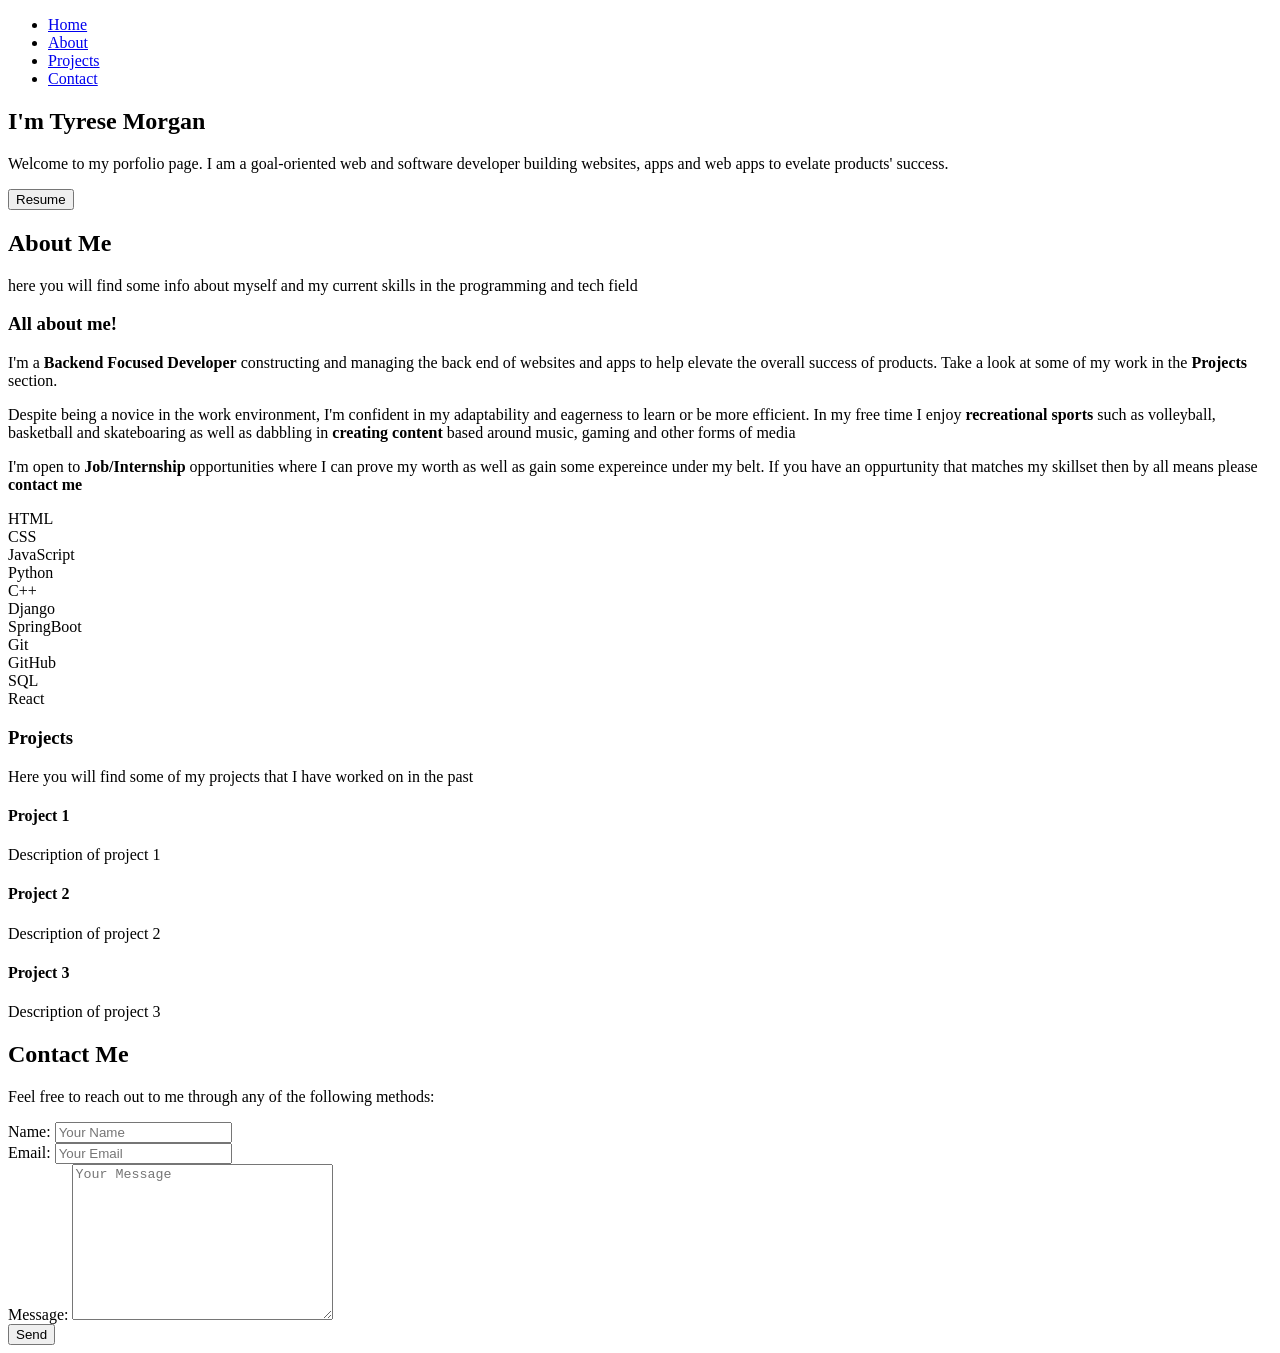
==== portfolio.html @ a9aae432 "Init" ====
<!DOCTYPE html>
<html lang="en">
<head>
    <meta charset="UTF-8">
    <meta name="viewport" content="width=device-width, initial-scale=1.0">
    <title>Document</title>
</head>
<body>
    <header id = "banner"> 
        <ul class = header-links>
        <li class = "link-wrapper">
                <a href="./">Home</a>
            </li>
            <li class = "link-wrapper">
                <a href="./#about">About</a>
            </li>
            <li class = "link-wrapper">
                <a href="./#projects">Projects</a>
            </li>
            <li class = "link-wrapper">
                <a href="./#contact">Contact</a>
            </li>

        </ul>
    </header>

    <section id=" home">
        <div class = "main-container">
        <h1> I'm Tyrese Morgan</h1>
        <p> Welcome to my porfolio page. I am a goal-oriented web and software developer building websites, apps and web apps to evelate products' success.</p>
        <button id="resume">Resume</button>
        </div>
    </section>
    
    <section id=" about">
        <div class = "main-container">
        <h2> About Me</h2>
        <p> here you will find some info about myself and my current skills in the programming and tech field</p>
        <div id="about-left">
            <h3> All about me!</h3>
            <p> I'm a <strong>Backend Focused Developer</strong> constructing and managing the back end of websites and apps to help elevate the overall success of products. Take a look at some of my work in the <strong>Projects</strong> section.</p>
            <p>Despite being a novice in the work environment, I'm confident in my adaptability and eagerness to learn or be more efficient. In my free time I enjoy <strong>recreational sports</strong> such as volleyball, basketball and skateboaring as well as dabbling in <strong>creating content</strong> based around music, gaming and other forms of media</p>
            <p>I'm open to <strong>Job/Internship</strong> opportunities where I can prove my worth as well as gain some expereince under my belt. If you have an oppurtunity that matches my skillset then by all means please <strong>contact me</strong></p>
        </div>
        <div id="about-right">
            <div class="skills">HTML</div>
            <div class="skills">CSS</div>
            <div class="skills">JavaScript</div>
            <div class="skills">Python</div>
            <div class="skills">C++</div>
            <div class="skills">Django</div>
            <div class="skills">SpringBoot</div>
            <div class="skills">Git</div>
            <div class="skills">GitHub</div>
            <div class="skills">SQL</div>
            <div class="skills">React</div>
        </div>
        </div>
    </section>
    <section id=" projects">
        <div class = "main-container">
        <h3> Projects</h3>
        <p> Here you will find some of my projects that I have worked on in the past</p>
        <div class="project-card">
            <h4> Project 1</h4>
            <p> Description of project 1</p>
        </div>
        <div class="project-card">
            <h4> Project 2</h4>
            <p> Description of project 2</p>
        </div>
        <div class="project-card">
            <h4> Project 3</h4>
            <p> Description of project 3</p>
        </div>
        </div>
    </section>

    <section id=" contact">
        <div class = "main-container">
        <h2> Contact Me</h2>
        <p> Feel free to reach out to me through any of the following methods:</p>
        <div id="contact-form-container">
            <form action ="#" id = "contact-form" method ="post">
                <input type = "hidden" name="form-name" value="form1">
                <div class = "form-field">
                    <label class ="form-label" for="name"> Name:</label>
                    <input required placeholder = "Your Name" type="text" id="name" class = "form-input" name="name">
                </div>
                <div class = "form-field">
                    <label class ="form-label" for="email"> Email:</label>
                    <input required placeholder = "Your Email" type="email" id="email" class = "form-input" name="email">
                </div>
                <div class = "form-field">
                    <label class ="form-label" for="message"> Message:</label>
                    <textarea required cols = "30" rows = "10"placeholder = "Your Message" id="message" class = "form-input" name="message"></textarea> <!-- text area for message -->
                </div>
                <button type="submit" id="submit-button"> Send</button>
            </form>
        </div>
        </div>
    </section>
    
</body>
</html>
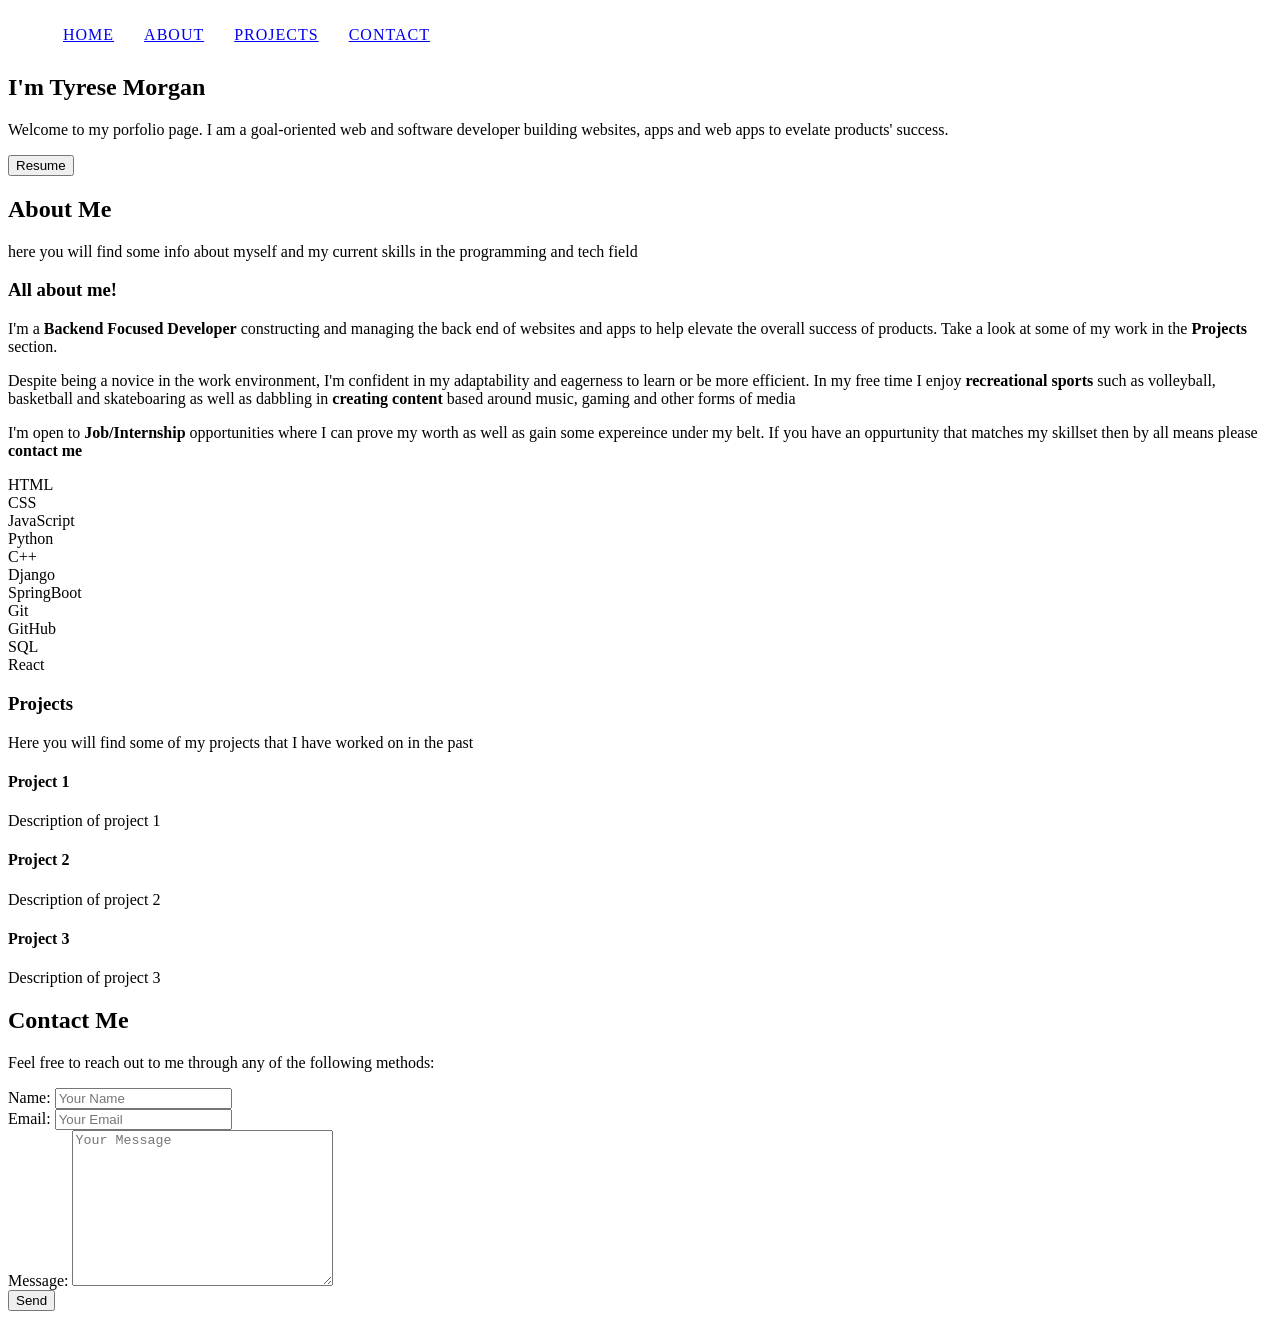
==== commit 23144b09: "basic header" ====
--- a/portfolio.html
+++ b/portfolio.html
@@ -4,21 +4,22 @@
     <meta charset="UTF-8">
     <meta name="viewport" content="width=device-width, initial-scale=1.0">
     <title>Document</title>
+    <link rel="stylesheet" href="portstyle.css">
 </head>
 <body>
     <header id = "banner"> 
         <ul class = header-links>
         <li class = "link-wrapper">
-                <a href="./">Home</a>
+                <a href="./" class="link">Home</a>
             </li>
             <li class = "link-wrapper">
-                <a href="./#about">About</a>
+                <a href="./#about" class = "link">About</a>
             </li>
             <li class = "link-wrapper">
-                <a href="./#projects">Projects</a>
+                <a href="./#projects" class = "link">Projects</a>
             </li>
             <li class = "link-wrapper">
-                <a href="./#contact">Contact</a>
+                <a href="./#contact" class = "link">Contact</a>
             </li>
 
         </ul>
--- a/portstyle.css
+++ b/portstyle.css
@@ -0,0 +1,93 @@
+body{
+    
+}
+
+h1{
+    
+}
+
+h2{
+    
+}
+
+h3{
+    
+}
+
+p{
+    
+    
+}
+
+#banner{
+margin: 0;
+padding: 0;
+box-sizing: content-box;
+    
+}
+.header-links{
+    display: flex;
+}
+
+.link-wrapper{
+    list-style: none;
+}
+.link{
+    display: inline-block;
+    padding: 10px 15px;
+    text-transform: uppercase;
+    letter-spacing: 1px;
+    font-weight: 500;
+    transition: color 0.3s ease;
+
+}
+
+#home{
+
+}
+
+.main-container{
+    
+}
+
+#resume{
+    
+}
+
+#about{
+
+}
+#about-left{
+    
+}
+#about-right{
+    
+}
+#skills{
+    
+}
+
+.projects{
+}
+#project-card{
+
+}
+
+#contact{
+    
+}
+#contact-form-container{
+    
+}
+#contact-form{
+
+}
+.form-field{
+    
+}
+.form-input{
+    
+}
+#submit-button{
+    
+}
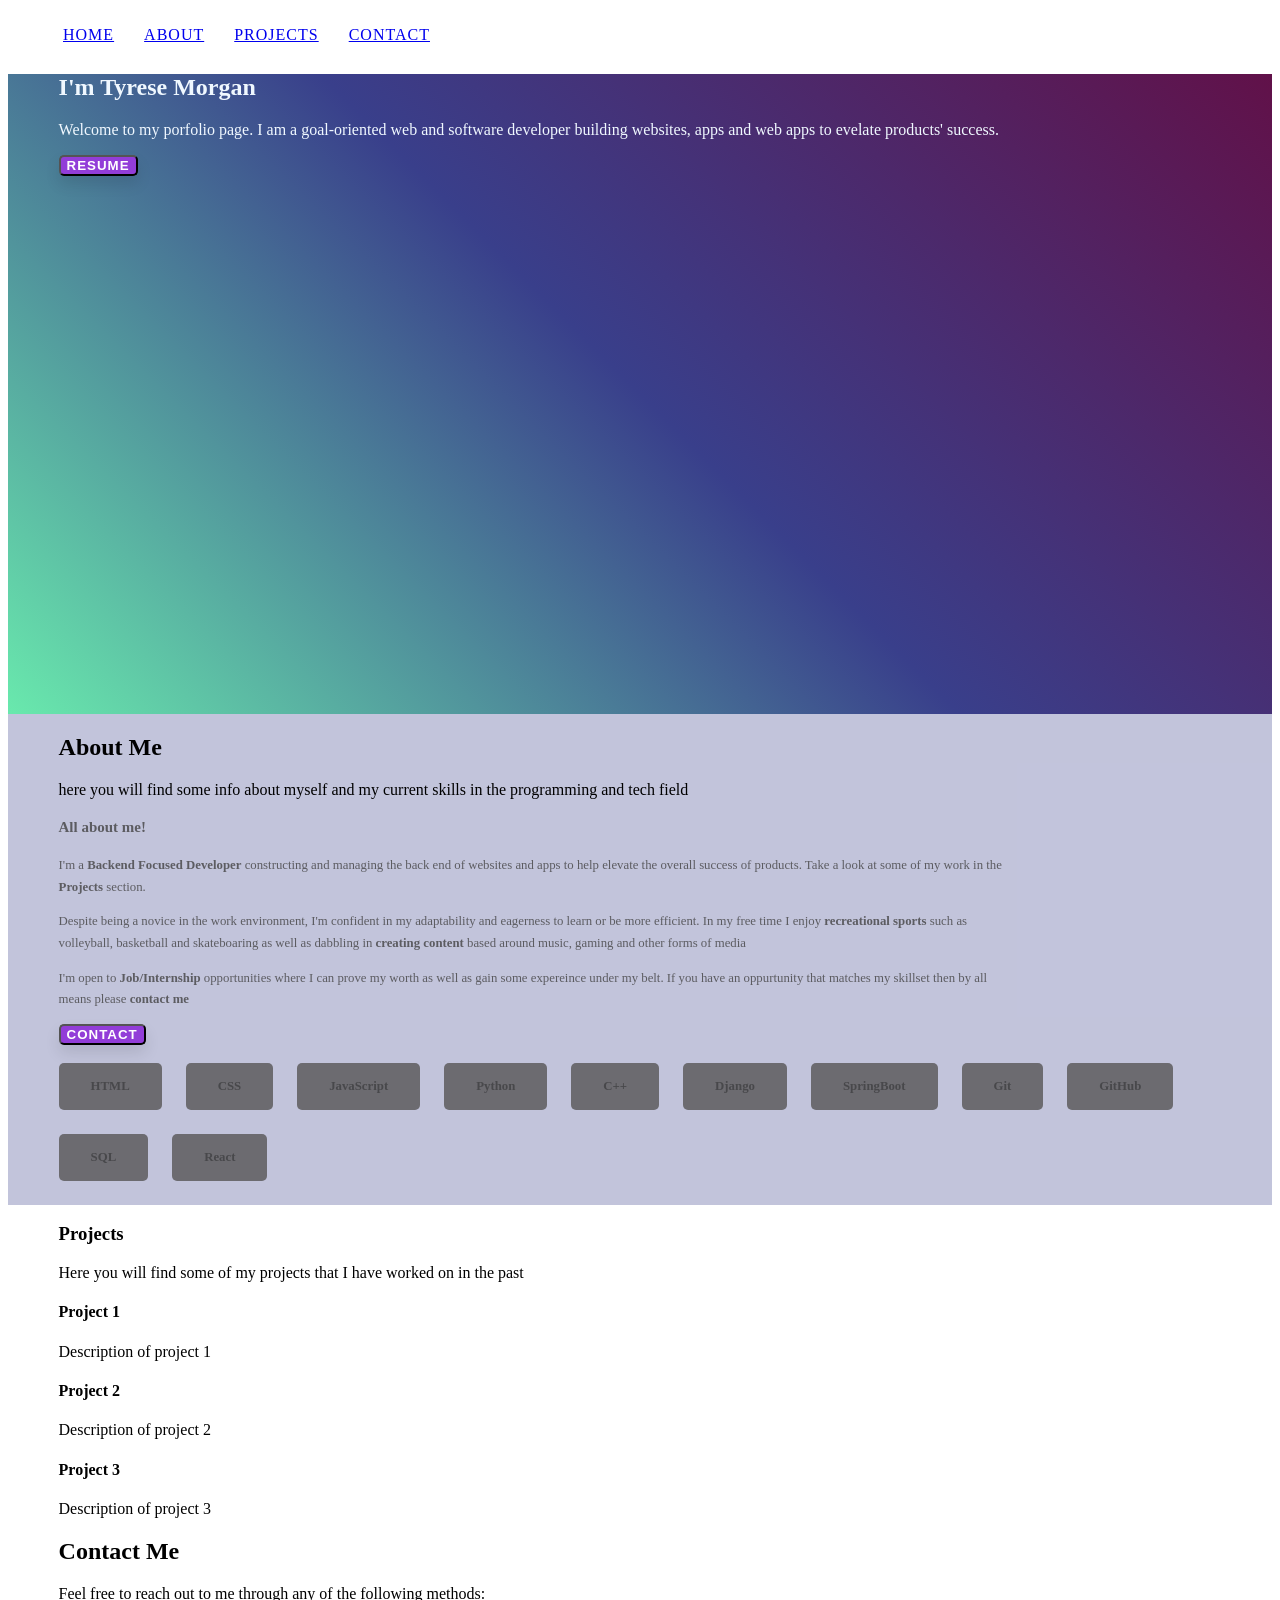
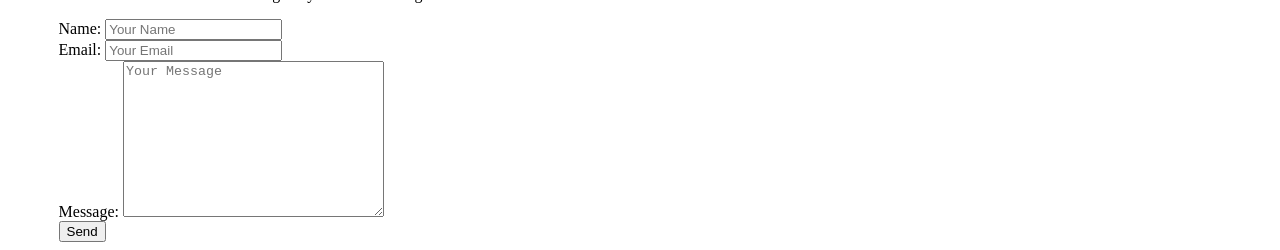
==== commit eb008e41: "removed "invisible" bug, will need to polish proportions" ====
--- a/portfolio.html
+++ b/portfolio.html
@@ -25,7 +25,7 @@
         </ul>
     </header>
 
-    <section id=" home">
+    <section id="home">
         <div class = "main-container">
         <h1> I'm Tyrese Morgan</h1>
         <p> Welcome to my porfolio page. I am a goal-oriented web and software developer building websites, apps and web apps to evelate products' success.</p>
@@ -33,7 +33,7 @@
         </div>
     </section>
     
-    <section id=" about">
+    <section id="about">
         <div class = "main-container">
         <h2> About Me</h2>
         <p> here you will find some info about myself and my current skills in the programming and tech field</p>
@@ -42,6 +42,7 @@
             <p> I'm a <strong>Backend Focused Developer</strong> constructing and managing the back end of websites and apps to help elevate the overall success of products. Take a look at some of my work in the <strong>Projects</strong> section.</p>
             <p>Despite being a novice in the work environment, I'm confident in my adaptability and eagerness to learn or be more efficient. In my free time I enjoy <strong>recreational sports</strong> such as volleyball, basketball and skateboaring as well as dabbling in <strong>creating content</strong> based around music, gaming and other forms of media</p>
             <p>I'm open to <strong>Job/Internship</strong> opportunities where I can prove my worth as well as gain some expereince under my belt. If you have an oppurtunity that matches my skillset then by all means please <strong>contact me</strong></p>
+             <button id="contact-bttn">Contact</button>
         </div>
         <div id="about-right">
             <div class="skills">HTML</div>
@@ -58,7 +59,7 @@
         </div>
         </div>
     </section>
-    <section id=" projects">
+    <section id="projects">
         <div class = "main-container">
         <h3> Projects</h3>
         <p> Here you will find some of my projects that I have worked on in the past</p>
@@ -77,7 +78,7 @@
         </div>
     </section>
 
-    <section id=" contact">
+    <section id="contact">
         <div class = "main-container">
         <h2> Contact Me</h2>
         <p> Feel free to reach out to me through any of the following methods:</p>
--- a/portstyle.css
+++ b/portstyle.css
@@ -17,6 +17,14 @@
 p{
     
     
+}
+section{
+    display: block;
+    unicode-bidi: isolate; /*uses complex unicode algo to decide how to display text*/
+}
+div{
+    display: block;
+    unicode-bidi: isolate;
 }
 
 #banner{
@@ -42,29 +50,76 @@
 
 }
 
+
+
 #home{
-
+color: aliceblue;
+background: linear-gradient(45deg, #69e9ad, #393f8b, #611149);/*repeats once next element is reached*/
+background-position: center;
+height: 50vh;
+min-height: 40rem;
+max-height: 80rem;
+position: relative;
 }
 
 .main-container{
-    
+    max-width: 120rem;
+    width: 92%;
+    margin: auto;
 }
 
 #resume{
-    
+    background: #923dd8;
+    color: white;
+    text-transform: uppercase;
+    letter-spacing: 1px;
+    font-weight: 700;
+    display: inline-block;
+    border-radius: 5px;
+    box-shadow: 0 8px 15px rgba(0, 0, 0, 0.1);
+    transition: transform 0.3s ease;
 }
 
 #about{
+    background: #8b8ebb85;
+    display: grid;
+    grid-template-columns: 1fr;
+    gap: 10rem;
 
 }
+#contact-bttn{
+    background: #923dd8;
+    color: white;
+    text-transform: uppercase;
+    letter-spacing: 1px;
+    font-weight: 700;
+    display: inline-block;
+    border-radius: 5px;
+    box-shadow: 0 8px 15px rgba(0, 0, 0, 0.1);
+    transition: transform 0.3s ease;
+}
 #about-left{
+    font-size: .8rem;
+    color:#5c5c61;
+    max-width: 60rem;
+    line-height: 1.7;
+    margin-bottom: 1rem;
     
 }
 #about-right{
+    display: flex;
+    flex-wrap: wrap;
     
 }
-#skills{
-    
+.skills{
+    margin-bottom: 1.5rem;
+    margin-right: 1.5rem;
+    font-size: .8rem;
+    font-weight: 600;
+    background: #6c6b70;
+    color: #48484b;
+    padding: 1rem 2rem;
+    border-radius: 5px;   
 }
 
 .projects{
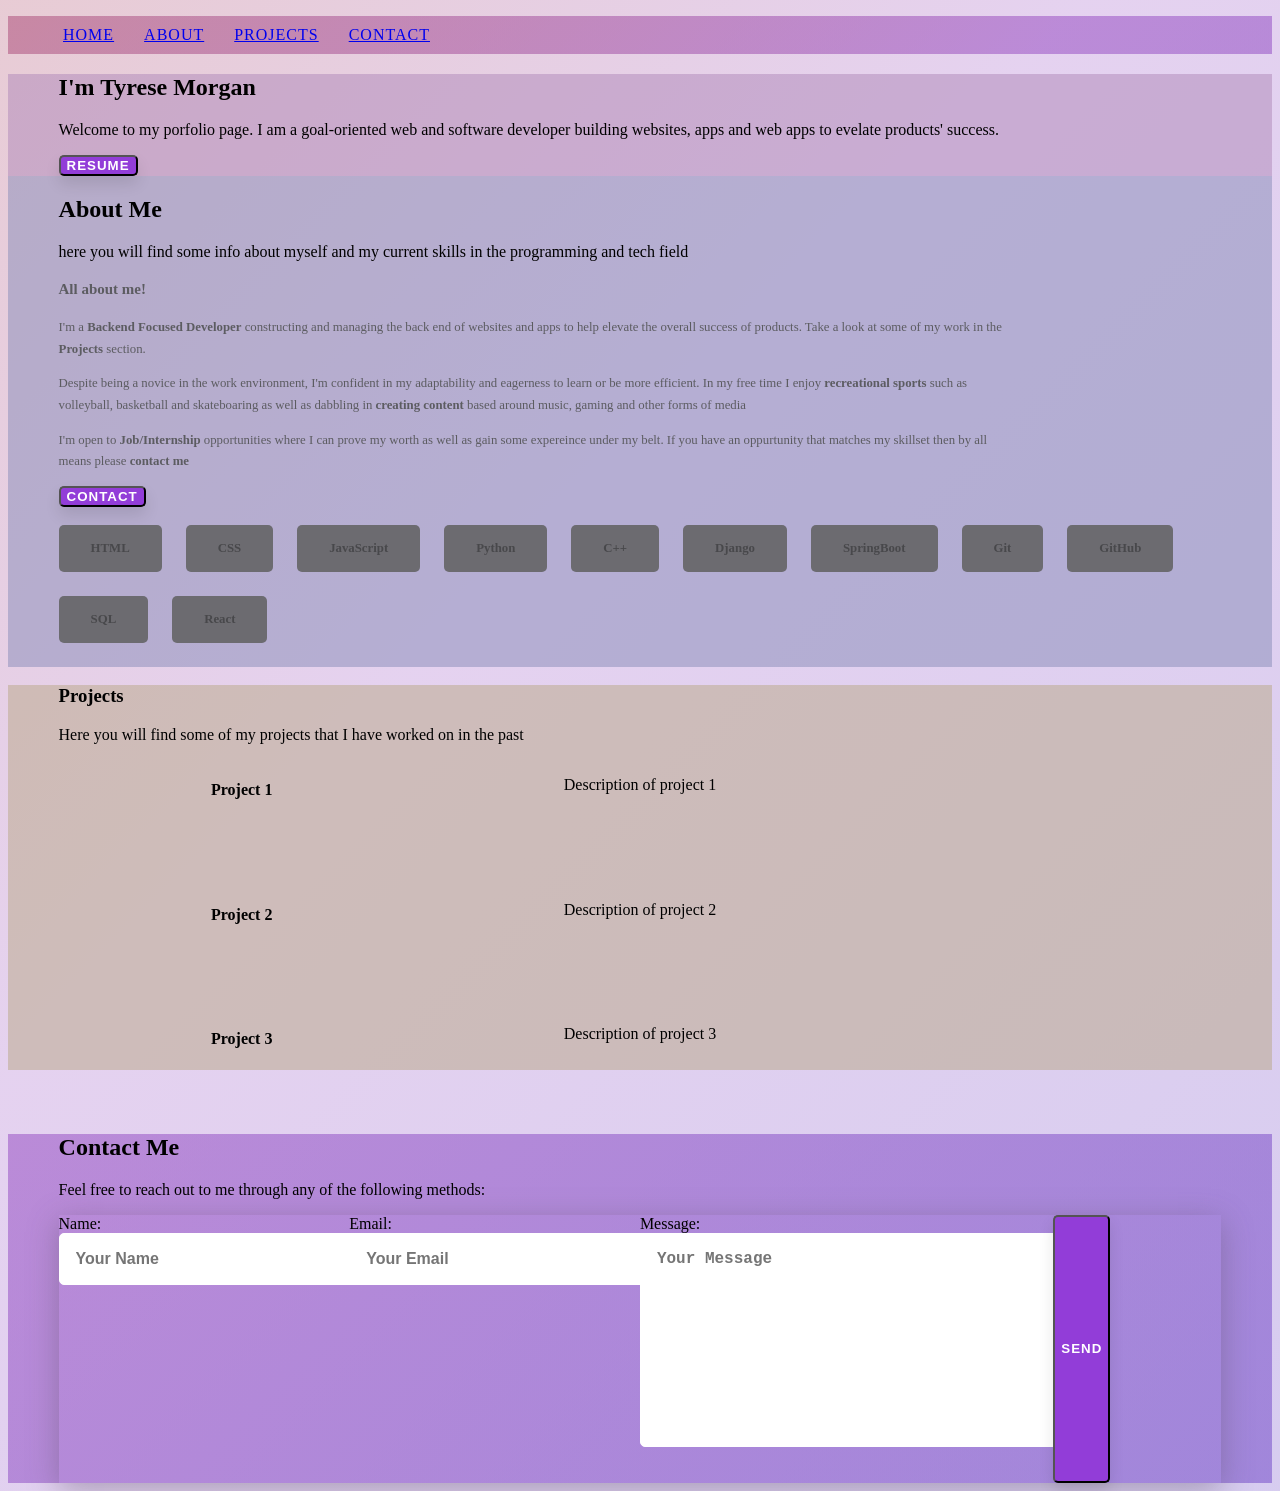
==== commit f5c34f5b: "session 1 "bones"" ====
--- a/portfolio.html
+++ b/portfolio.html
@@ -29,7 +29,7 @@
         <div class = "main-container">
         <h1> I'm Tyrese Morgan</h1>
         <p> Welcome to my porfolio page. I am a goal-oriented web and software developer building websites, apps and web apps to evelate products' success.</p>
-        <button id="resume">Resume</button>
+        <button id="resume" class = "bttn">Resume</button>
         </div>
     </section>
     
@@ -42,7 +42,7 @@
             <p> I'm a <strong>Backend Focused Developer</strong> constructing and managing the back end of websites and apps to help elevate the overall success of products. Take a look at some of my work in the <strong>Projects</strong> section.</p>
             <p>Despite being a novice in the work environment, I'm confident in my adaptability and eagerness to learn or be more efficient. In my free time I enjoy <strong>recreational sports</strong> such as volleyball, basketball and skateboaring as well as dabbling in <strong>creating content</strong> based around music, gaming and other forms of media</p>
             <p>I'm open to <strong>Job/Internship</strong> opportunities where I can prove my worth as well as gain some expereince under my belt. If you have an oppurtunity that matches my skillset then by all means please <strong>contact me</strong></p>
-             <button id="contact-bttn">Contact</button>
+             <button id="contact-bttn" class="bttn">Contact</button>
         </div>
         <div id="about-right">
             <div class="skills">HTML</div>
@@ -97,7 +97,7 @@
                     <label class ="form-label" for="message"> Message:</label>
                     <textarea required cols = "30" rows = "10"placeholder = "Your Message" id="message" class = "form-input" name="message"></textarea> <!-- text area for message -->
                 </div>
-                <button type="submit" id="submit-button"> Send</button>
+                <button type="submit" id="submit-button" class = "bttn"> Send</button>
             </form>
         </div>
         </div>
--- a/portstyle.css
+++ b/portstyle.css
@@ -1,4 +1,23 @@
+@keyframes gradient {
+    0% {
+        background-position: 0% 50%;
+    }
+    50% {
+        background-position: 100% 50%;
+    }
+    100% {
+        background-position: 0% 50%;
+    }
+}
+
 body{
+background: linear-gradient(-45deg, #464fd357, #7c1eb333, #e98c349d);
+background-position: center center;
+background-repeat: no-repeat;/*prevents repeat*/
+background-attachment:fixed;
+position: relative;
+background-size: 400% 400%;
+animation: gradient 10s ease infinite
     
 }
 
@@ -31,6 +50,13 @@
 margin: 0;
 padding: 0;
 box-sizing: content-box;
+background: linear-gradient(-45deg, #464fd393, #7c1eb365, #e98b34);
+background-position: center center;
+background-repeat: no-repeat;/*prevents repeat*/
+background-attachment:fixed;
+position: relative;
+background-size: 400% 400%;
+animation: gradient 10s ease infinite
     
 }
 .header-links{
@@ -53,13 +79,8 @@
 
 
 #home{
-color: aliceblue;
-background: linear-gradient(45deg, #69e9ad, #393f8b, #611149);/*repeats once next element is reached*/
-background-position: center;
-height: 50vh;
-min-height: 40rem;
-max-height: 80rem;
-position: relative;
+background: #b18bbb85;
+
 }
 
 .main-container{
@@ -121,28 +142,89 @@
     padding: 1rem 2rem;
     border-radius: 5px;   
 }
-
-.projects{
-}
-#project-card{
-
+.skills:hover{
+    transform: translateY(-7px);
+    box-shadow: 0 15px 20px rgba(0, 0, 0, 0.3);
+    background: linear-gradient(-45deg, #464fd393, #7c1eb365, #e98b34);
+    background-position: center center;
+    background-repeat: no-repeat;/*prevents repeat*/
+    background-attachment:fixed;
+    position: relative;
+    background-size: 400% 400%;
+    animation: gradient 7s ease infinite; 
+    color: white;
+    cursor: pointer;
+}
+
+#projects{
+background-color:#bbaa8b85 ;
+
+}
+.project-card{
+display: grid;
+text-align: center;
+grid-template-columns: 1fr 1fr 1fr;
+gap: 2rem;
+margin-bottom: 4rem;
 }
 
 #contact{
-    
+background: linear-gradient(-45deg, #464fd393, #7c1eb365, #e98b34);
+    background-position: center center;
+    background-repeat: no-repeat;/*prevents repeat*/
+    background-attachment:fixed;
+    position: relative;
+    background-size: 400% 400%;
+    animation: gradient 10s ease infinite; 
 }
 #contact-form-container{
-    
+box-shadow: 0 7px 29px 0 #584d5f65;
 }
 #contact-form{
+display: flex;
+unicode-bidi: isolate;
 
 }
 .form-field{
+margin-bottom: 2rem;
     
 }
 .form-input{
-    
+color: #333333;
+width: 100%;
+font-size: 1rem;
+letter-spacing: 0px;
+font-weight: 600;
+padding: 1rem;
+border-width: 1px;
+border-style: solid;
+border-color: white;
+background: white;
+border-radius: 5px;
 }
 #submit-button{
-    
-}
+  background: #923dd8;
+    color: white;
+    text-transform: uppercase;
+    letter-spacing: 1px;
+    font-weight: 700;
+    display: inline-block;
+    border-radius: 5px;
+    box-shadow: 0 8px 15px rgba(0, 0, 0, 0.1);
+    transition: transform 0.3s ease;
+}
+
+.bttn:hover{
+    transform: translateY(-7px);
+    box-shadow: 0 15px 20px rgba(0, 0, 0, 0.3);
+    background: linear-gradient(45deg, #464fd393, #7c1eb365, #e98b34);
+    background-position: center center;
+    background-repeat: no-repeat;/*prevents repeat*/
+    background-attachment:fixed;
+    position: relative;
+    background-size: 400% 400%;
+    animation: gradient 7s ease infinite; 
+    color: white;
+    cursor: pointer;
+
+}
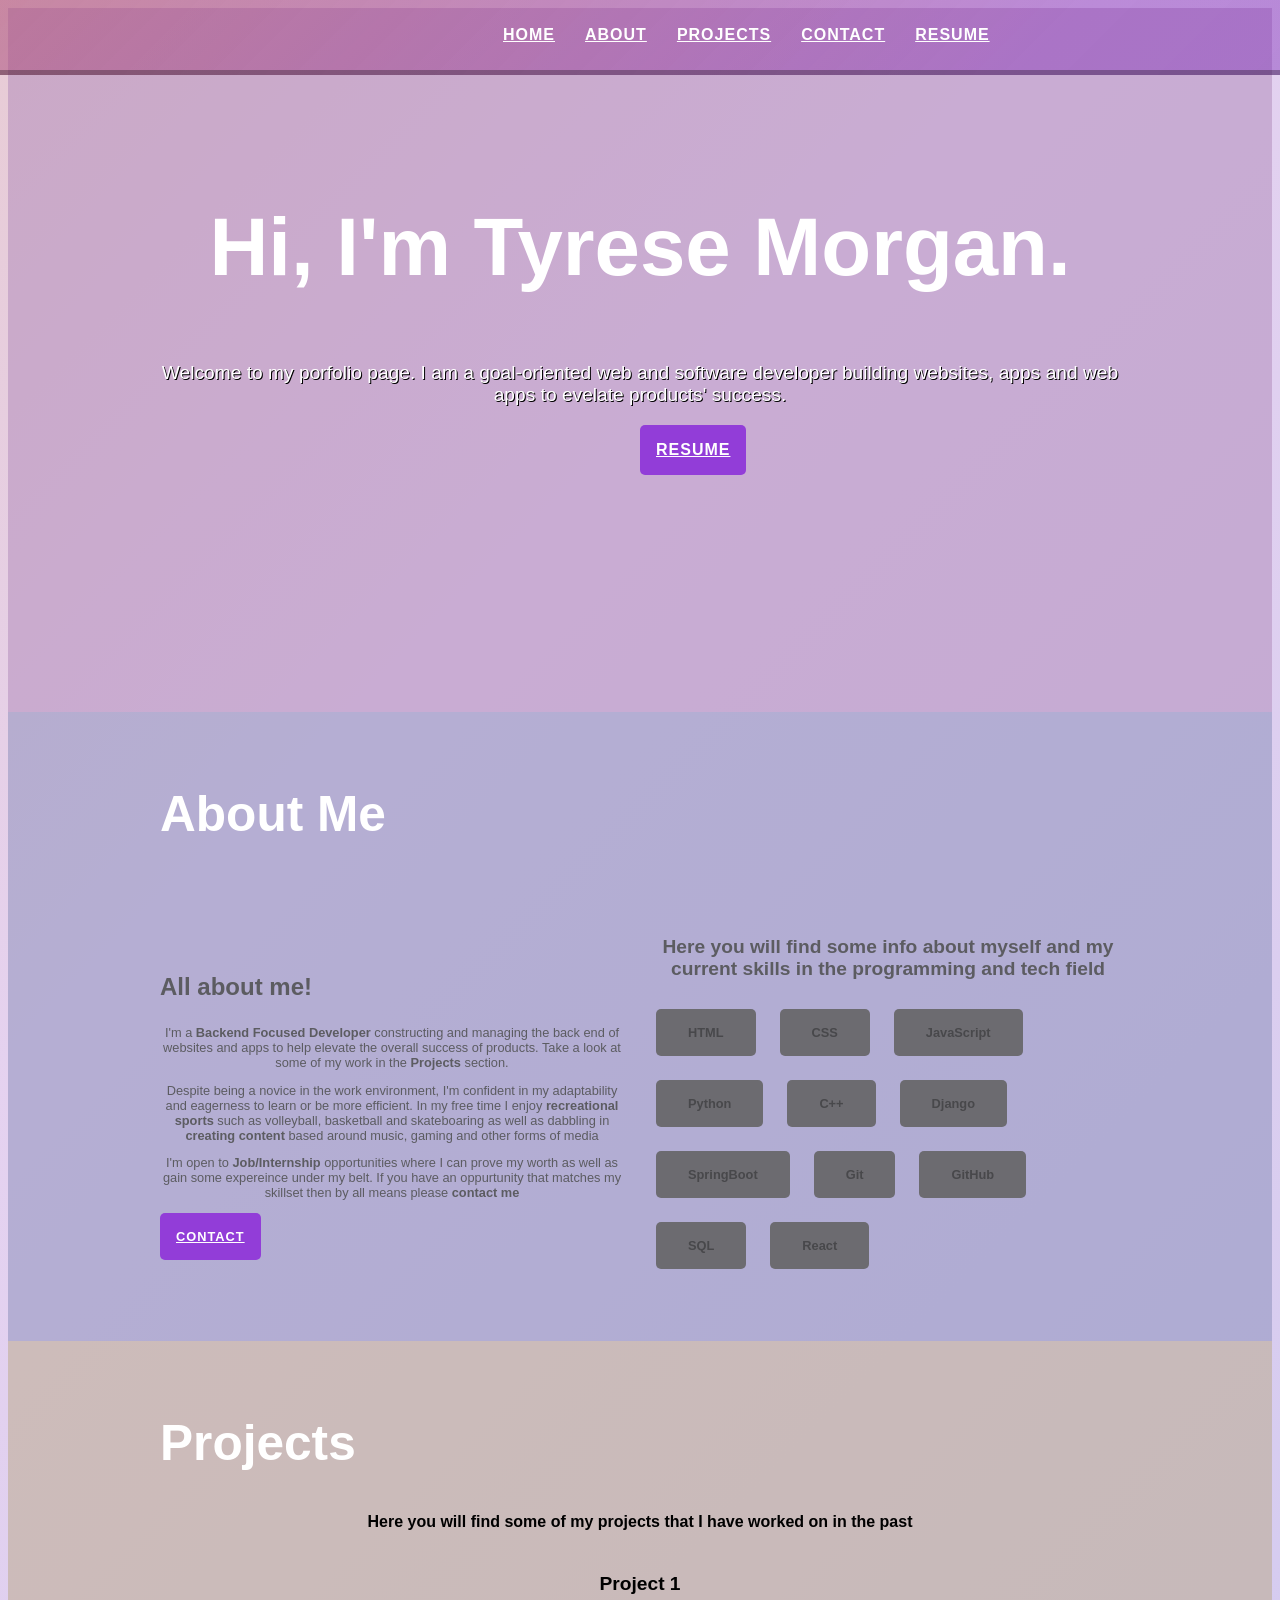
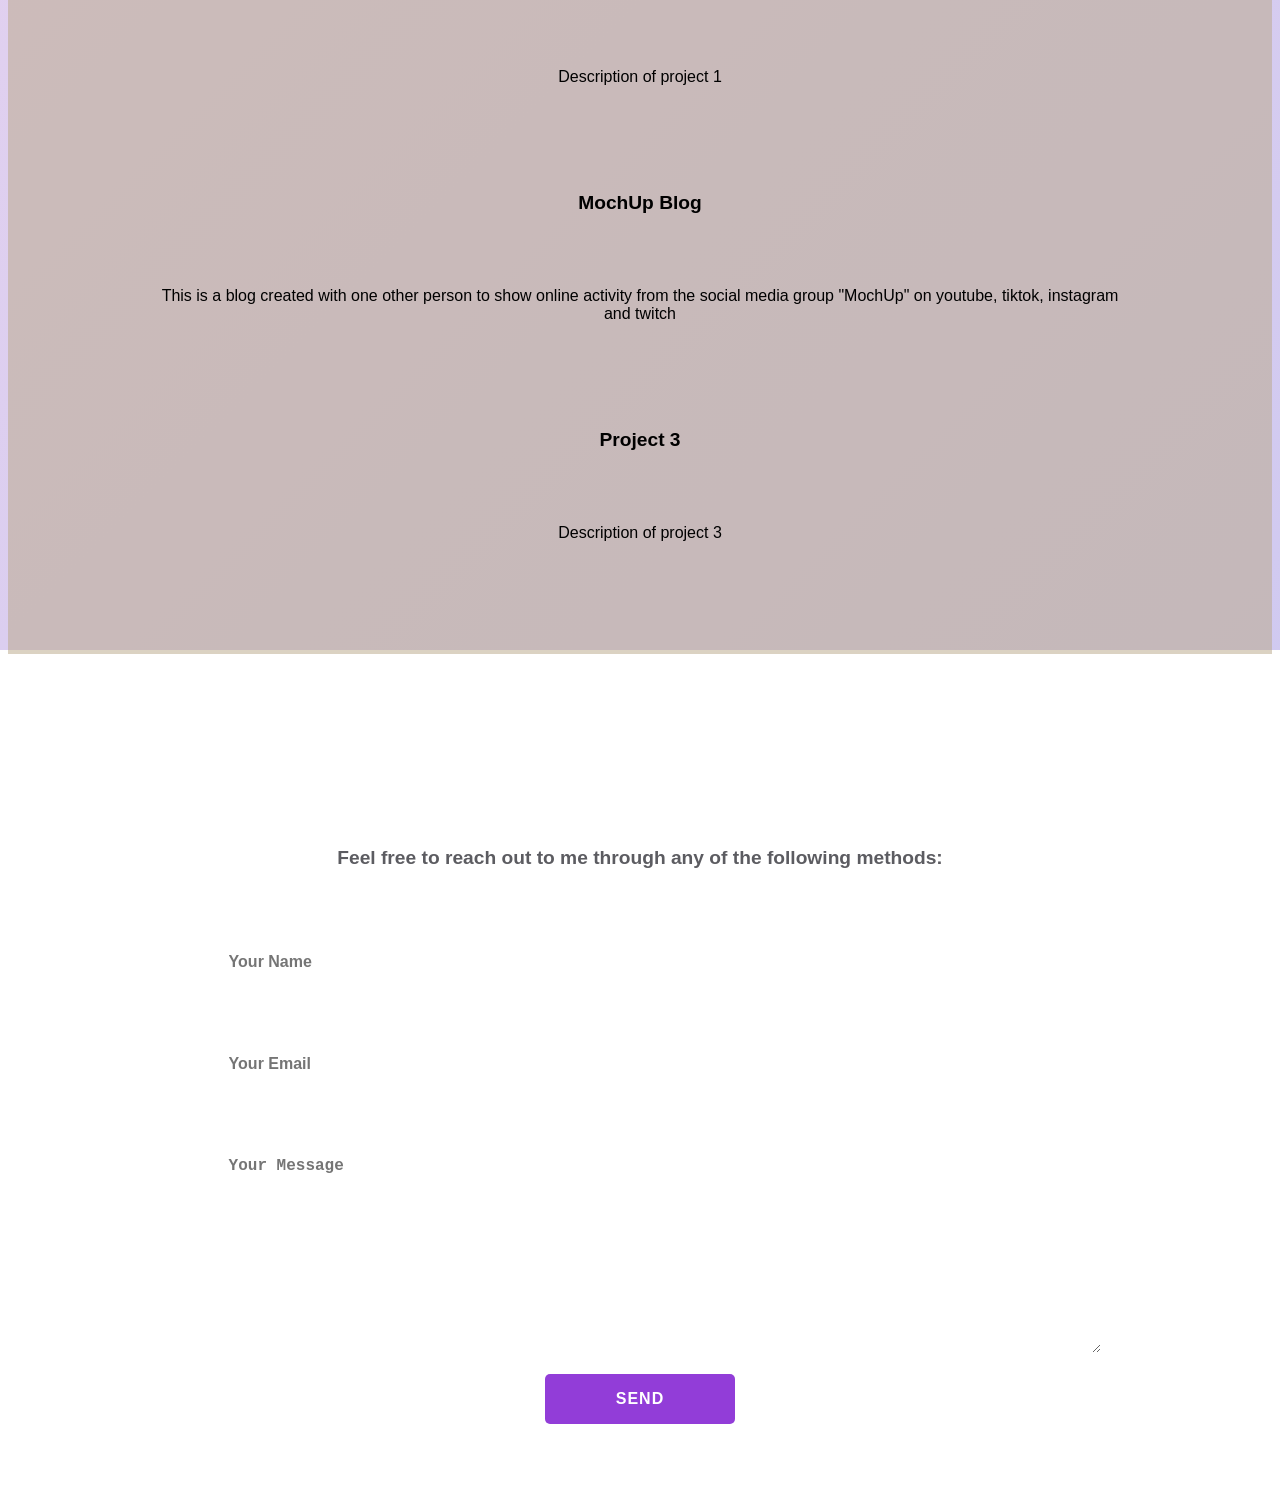
==== commit 39798439: "session 2 "css tweaks + cv integration"" ====
--- a/portfolio.html
+++ b/portfolio.html
@@ -10,41 +10,44 @@
     <header id = "banner"> 
         <ul class = header-links>
         <li class = "link-wrapper">
-                <a href="./" class="link">Home</a>
+                <a href="#home" class="link">Home</a>
             </li>
             <li class = "link-wrapper">
-                <a href="./#about" class = "link">About</a>
+                <a href="#about" class = "link">About</a>
             </li>
             <li class = "link-wrapper">
-                <a href="./#projects" class = "link">Projects</a>
+                <a href="#projects" class = "link">Projects</a>
             </li>
             <li class = "link-wrapper">
-                <a href="./#contact" class = "link">Contact</a>
+                <a href="#contact" class = "link">Contact</a>
             </li>
+            <li class = "link-wrapper">
+                    <a href="CV.html" class = "link">Resume</a>
 
         </ul>
     </header>
 
     <section id="home">
         <div class = "main-container">
-        <h1> I'm Tyrese Morgan</h1>
+        <h1> Hi, I'm Tyrese Morgan.</h1>
         <p> Welcome to my porfolio page. I am a goal-oriented web and software developer building websites, apps and web apps to evelate products' success.</p>
-        <button id="resume" class = "bttn">Resume</button>
+        <a href="CV.html" id="resume" class="bttn">Resume</a>
         </div>
     </section>
     
     <section id="about">
         <div class = "main-container">
-        <h2> About Me</h2>
-        <p> here you will find some info about myself and my current skills in the programming and tech field</p>
+        <h2 class="title"> About Me</h2>
+        
         <div id="about-left">
             <h3> All about me!</h3>
             <p> I'm a <strong>Backend Focused Developer</strong> constructing and managing the back end of websites and apps to help elevate the overall success of products. Take a look at some of my work in the <strong>Projects</strong> section.</p>
             <p>Despite being a novice in the work environment, I'm confident in my adaptability and eagerness to learn or be more efficient. In my free time I enjoy <strong>recreational sports</strong> such as volleyball, basketball and skateboaring as well as dabbling in <strong>creating content</strong> based around music, gaming and other forms of media</p>
             <p>I'm open to <strong>Job/Internship</strong> opportunities where I can prove my worth as well as gain some expereince under my belt. If you have an oppurtunity that matches my skillset then by all means please <strong>contact me</strong></p>
-             <button id="contact-bttn" class="bttn">Contact</button>
+             <a href="#contact" id="contact-bttn" class="bttn">Contact</a>
         </div>
         <div id="about-right">
+            <p> <strong>Here you will find some info about myself and my current skills in the programming and tech field</strong></p>
             <div class="skills">HTML</div>
             <div class="skills">CSS</div>
             <div class="skills">JavaScript</div>
@@ -61,15 +64,15 @@
     </section>
     <section id="projects">
         <div class = "main-container">
-        <h3> Projects</h3>
-        <p> Here you will find some of my projects that I have worked on in the past</p>
+        <h2 class="title"> Projects</h2>
+        <p><strong>Here you will find some of my projects that I have worked on in the past</strong></p>
         <div class="project-card">
             <h4> Project 1</h4>
             <p> Description of project 1</p>
         </div>
         <div class="project-card">
-            <h4> Project 2</h4>
-            <p> Description of project 2</p>
+            <h4> MochUp Blog</h4>
+            <p> This is a blog created with one other person to show online activity from the social media group "MochUp" on youtube, tiktok, instagram and twitch</p>
         </div>
         <div class="project-card">
             <h4> Project 3</h4>
@@ -80,8 +83,8 @@
 
     <section id="contact">
         <div class = "main-container">
-        <h2> Contact Me</h2>
-        <p> Feel free to reach out to me through any of the following methods:</p>
+        <h2 class="title"> Contact Me</h2>
+        <p><strong>Feel free to reach out to me through any of the following methods:</strong></p>
         <div id="contact-form-container">
             <form action ="#" id = "contact-form" method ="post">
                 <input type = "hidden" name="form-name" value="form1">
@@ -97,7 +100,7 @@
                     <label class ="form-label" for="message"> Message:</label>
                     <textarea required cols = "30" rows = "10"placeholder = "Your Message" id="message" class = "form-input" name="message"></textarea> <!-- text area for message -->
                 </div>
-                <button type="submit" id="submit-button" class = "bttn"> Send</button>
+                <a type="submit" id="submit-button" class = "bttn"> Send</a>
             </form>
         </div>
         </div>
--- a/portstyle.css
+++ b/portstyle.css
@@ -17,34 +17,74 @@
 background-attachment:fixed;
 position: relative;
 background-size: 400% 400%;
-animation: gradient 10s ease infinite
+animation: gradient 10s ease infinite;
+font-family: 'Segoe UI', Tahoma, Geneva, Verdana, sans-serif;
     
 }
 
 h1{
+    margin-top: 10rem;
+    text-align:center; 
+    color: white;
+    
+    font-weight: 700;
+    font-size: 5.1rem;
+    transition: transform 0.3s ease;
+
+
+}
+h1:hover{   
+    transform: translateY(-5px);
+    background: linear-gradient(-45deg, #1a1d4ec2, #d80a4e65, #1b5227);
+    background-position: center center;
+    background-repeat: no-repeat;/*prevents repeat*/
+    background-attachment:fixed;
+    position: relative;
+    background-size: 100% 100%;
+    animation: gradient 5s ease infinite; 
+    color: white;
+    cursor: pointer;
+
+    color:transparent;
+    background-clip:text;
+    font-size: 5.1rem;
     
 }
 
 h2{
-    
+    color: white;
+    
+    font-weight: 700;
+    font-size: 3.1rem;
+    transition: transform 0.3s ease;
 }
 
 h3{
-    
+    font-size: 1.5rem;
+}
+
+h4{
+    font-size: 1.2rem;
+    font-weight: 800;
 }
 
 p{
+text-align: center;
     
     
 }
 section{
     display: block;
     unicode-bidi: isolate; /*uses complex unicode algo to decide how to display text*/
+    padding: 2rem 0;
+   
 }
 div{
     display: block;
     unicode-bidi: isolate;
 }
+
+
 
 #banner{
 margin: 0;
@@ -54,85 +94,145 @@
 background-position: center center;
 background-repeat: no-repeat;/*prevents repeat*/
 background-attachment:fixed;
-position: relative;
+position: fixed;
 background-size: 400% 400%;
-animation: gradient 10s ease infinite
-    
+animation: gradient 10s ease infinite;
+width: 100%;
+top: 0;
+left: 0;
+z-index: 1000;
+border-bottom:#00000048 solid 5px;    
 }
 .header-links{
     display: flex;
+    margin-left: 35%;
 }
 
 .link-wrapper{
     list-style: none;
+    
+    
 }
 .link{
     display: inline-block;
     padding: 10px 15px;
     text-transform: uppercase;
     letter-spacing: 1px;
-    font-weight: 500;
-    transition: color 0.3s ease;
-
-}
-
+    font-weight: 700;
+    color: white;
+    
+
+}
+.link:hover{
+    transition: transform 0.3s ease;
+    transform: scale(1.1);
+    background: linear-gradient(-45deg, #1a1d4ec2, #d80a4e65, #1b5227);
+    background-position: center center;
+    background-repeat: no-repeat;/*prevents repeat*/
+    background-attachment:fixed;
+    position: relative;
+    background-size: 100% 100%;
+    animation: gradient 5s ease infinite; 
+    color: white;
+    cursor: pointer;
+
+    color:transparent;
+    font-weight: 800;
+    background-clip:text;
+}
+.link:active{
+    color:#55183e;
+}
 
 
 #home{
 background: #b18bbb85;
-
-}
+height: 40rem;
+}
+
+#home .main-container p{
+    color: white;
+   text-shadow: 1px 1px .5px #000;
+    font-weight: 500;
+    font-size: 1.2rem;
+    
+   
+    
+}
+
+  
 
 .main-container{
     max-width: 120rem;
     width: 92%;
     margin: auto;
+      max-width: 60rem;
 }
 
 #resume{
-    background: #923dd8;
-    color: white;
-    text-transform: uppercase;
-    letter-spacing: 1px;
-    font-weight: 700;
-    display: inline-block;
-    border-radius: 5px;
-    box-shadow: 0 8px 15px rgba(0, 0, 0, 0.1);
-    transition: transform 0.3s ease;
+    margin-left: 50%;
+    padding: 1rem;
+
 }
 
 #about{
     background: #8b8ebb85;
+
+
+}
+#about .main-container
+{
     display: grid;
-    grid-template-columns: 1fr;
-    gap: 10rem;
-
-}
-#contact-bttn{
-    background: #923dd8;
-    color: white;
-    text-transform: uppercase;
-    letter-spacing: 1px;
-    font-weight: 700;
-    display: inline-block;
-    border-radius: 5px;
-    box-shadow: 0 8px 15px rgba(0, 0, 0, 0.1);
-    transition: transform 0.3s ease;
-}
-#about-left{
+    grid-template-columns: 1fr 1fr;
+    gap: 2rem;
+    align-items: center;
     font-size: .8rem;
     color:#5c5c61;
-    max-width: 60rem;
-    line-height: 1.7;
+  
+
     margin-bottom: 1rem;
+
+}
+#about h2:hover{
+    transform: translateY(-5px);
+    background: linear-gradient(-45deg, #05a5aad8, #c27012c0, #681225);
+     background-position: center center;
+    background-repeat: no-repeat;/*prevents repeat*/
+    background-attachment:fixed;
+    position: relative;
+    background-size: 100% 100%;
+    animation: gradient 5s ease infinite; 
+    color: white;
+    cursor: pointer;
+
+    color:transparent;
+    background-clip:text;
+}
+
+#contact-bttn{
+
+}
+#about-left{
+    grid-column: 1;
+    
     
 }
 #about-right{
     display: flex;
     flex-wrap: wrap;
-    
-}
+    grid-column: 2;  
+    
+}
+
+#about-right p{
+ font-size: 1.2rem;
+ padding-bottom: 10px;
+}
+
+
 .skills{
+    transition: transform 0.3s ease;
+
     margin-bottom: 1.5rem;
     margin-right: 1.5rem;
     font-size: .8rem;
@@ -141,6 +241,7 @@
     color: #48484b;
     padding: 1rem 2rem;
     border-radius: 5px;   
+    align-items: center;
 }
 .skills:hover{
     transform: translateY(-7px);
@@ -159,11 +260,28 @@
 #projects{
 background-color:#bbaa8b85 ;
 
+
+}
+
+#projects h2:hover{
+    transform: translateY(-5px);
+    background: linear-gradient(-45deg, #1a1d4ec2, #d80a4e65, #1b5227);
+    background-position: center center;
+    background-repeat: no-repeat;/*prevents repeat*/
+    background-attachment:fixed;
+    position: relative;
+    background-size: 100% 100%;
+    animation: gradient 5s ease infinite; 
+    color: white;
+    cursor: pointer;
+
+    color:transparent;
+    background-clip:text;
 }
 .project-card{
 display: grid;
 text-align: center;
-grid-template-columns: 1fr 1fr 1fr;
+grid-template-columns: 1fr;
 gap: 2rem;
 margin-bottom: 4rem;
 }
@@ -176,26 +294,61 @@
     position: relative;
     background-size: 400% 400%;
     animation: gradient 10s ease infinite; 
-}
-#contact-form-container{
-box-shadow: 0 7px 29px 0 #584d5f65;
-}
+    
+}
+
+#contact h2{
+    padding-top: 20px;
+}
+
+#contact h2:hover{
+    transform: translateY(-5px);
+    background: linear-gradient(-45deg, #62117ad8, #1c5e0bc0, #1ae06d);
+     background-position: center center;
+    background-repeat: no-repeat;/*prevents repeat*/
+    background-attachment:fixed;
+    position: relative;
+    background-size: 100% 100%;
+    animation: gradient 5s ease infinite; 
+    color: white;
+    cursor: pointer;
+
+    color:transparent;
+    background-clip:text;
+}
+
+#contact .main-container p{
+    font-size: 1.2rem;
+    padding-bottom: 10px;
+    color:#5c5c61;
+    font-weight: 600;
+   
+    
+}
+
 #contact-form{
 display: flex;
+flex-direction: column;
 unicode-bidi: isolate;
+border: #ffffff solid 4px;
+border-radius: 5px;
 
 }
 .form-field{
-margin-bottom: 2rem;
+margin-top: 1rem;
+padding-bottom: 1rem;
+color: white;
+font-weight: 700;
     
 }
 .form-input{
 color: #333333;
-width: 100%;
+width: 90%;
 font-size: 1rem;
 letter-spacing: 0px;
 font-weight: 600;
 padding: 1rem;
+margin-left: 5%;
 border-width: 1px;
 border-style: solid;
 border-color: white;
@@ -203,28 +356,31 @@
 border-radius: 5px;
 }
 #submit-button{
-  background: #923dd8;
+
+    padding: 1rem;
+    margin-left: 40%;
+    margin-right: 40%;
+    margin-bottom: 1rem;
+}
+
+.bttn{
+transition: transform 0.3s ease;
+    background: #923dd8;
     color: white;
     text-transform: uppercase;
     letter-spacing: 1px;
     font-weight: 700;
     display: inline-block;
     border-radius: 5px;
-    box-shadow: 0 8px 15px rgba(0, 0, 0, 0.1);
+    padding: 1rem;
+    text-align: center;
     transition: transform 0.3s ease;
 }
 
 .bttn:hover{
     transform: translateY(-7px);
-    box-shadow: 0 15px 20px rgba(0, 0, 0, 0.3);
-    background: linear-gradient(45deg, #464fd393, #7c1eb365, #e98b34);
-    background-position: center center;
-    background-repeat: no-repeat;/*prevents repeat*/
-    background-attachment:fixed;
-    position: relative;
-    background-size: 400% 400%;
-    animation: gradient 7s ease infinite; 
-    color: white;
-    cursor: pointer;
-
-}
+    
+   
+   
+   
+}
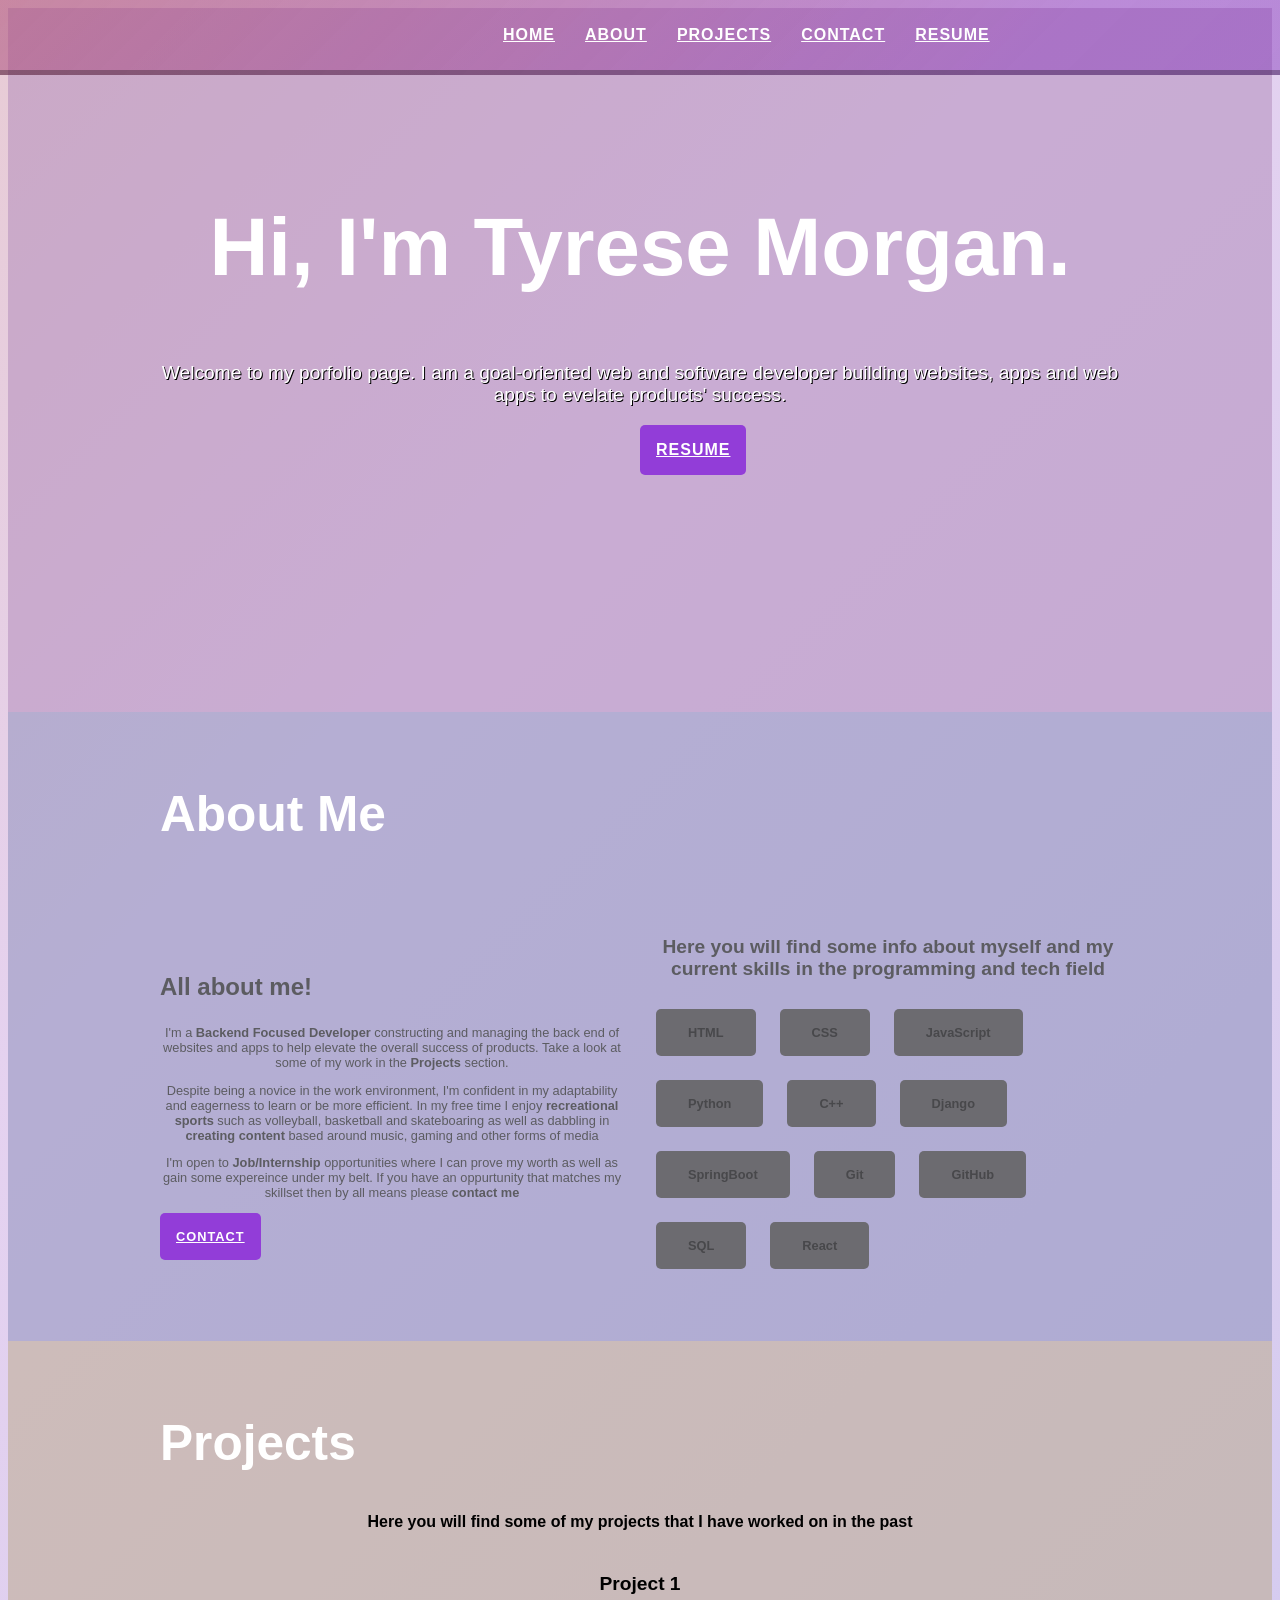
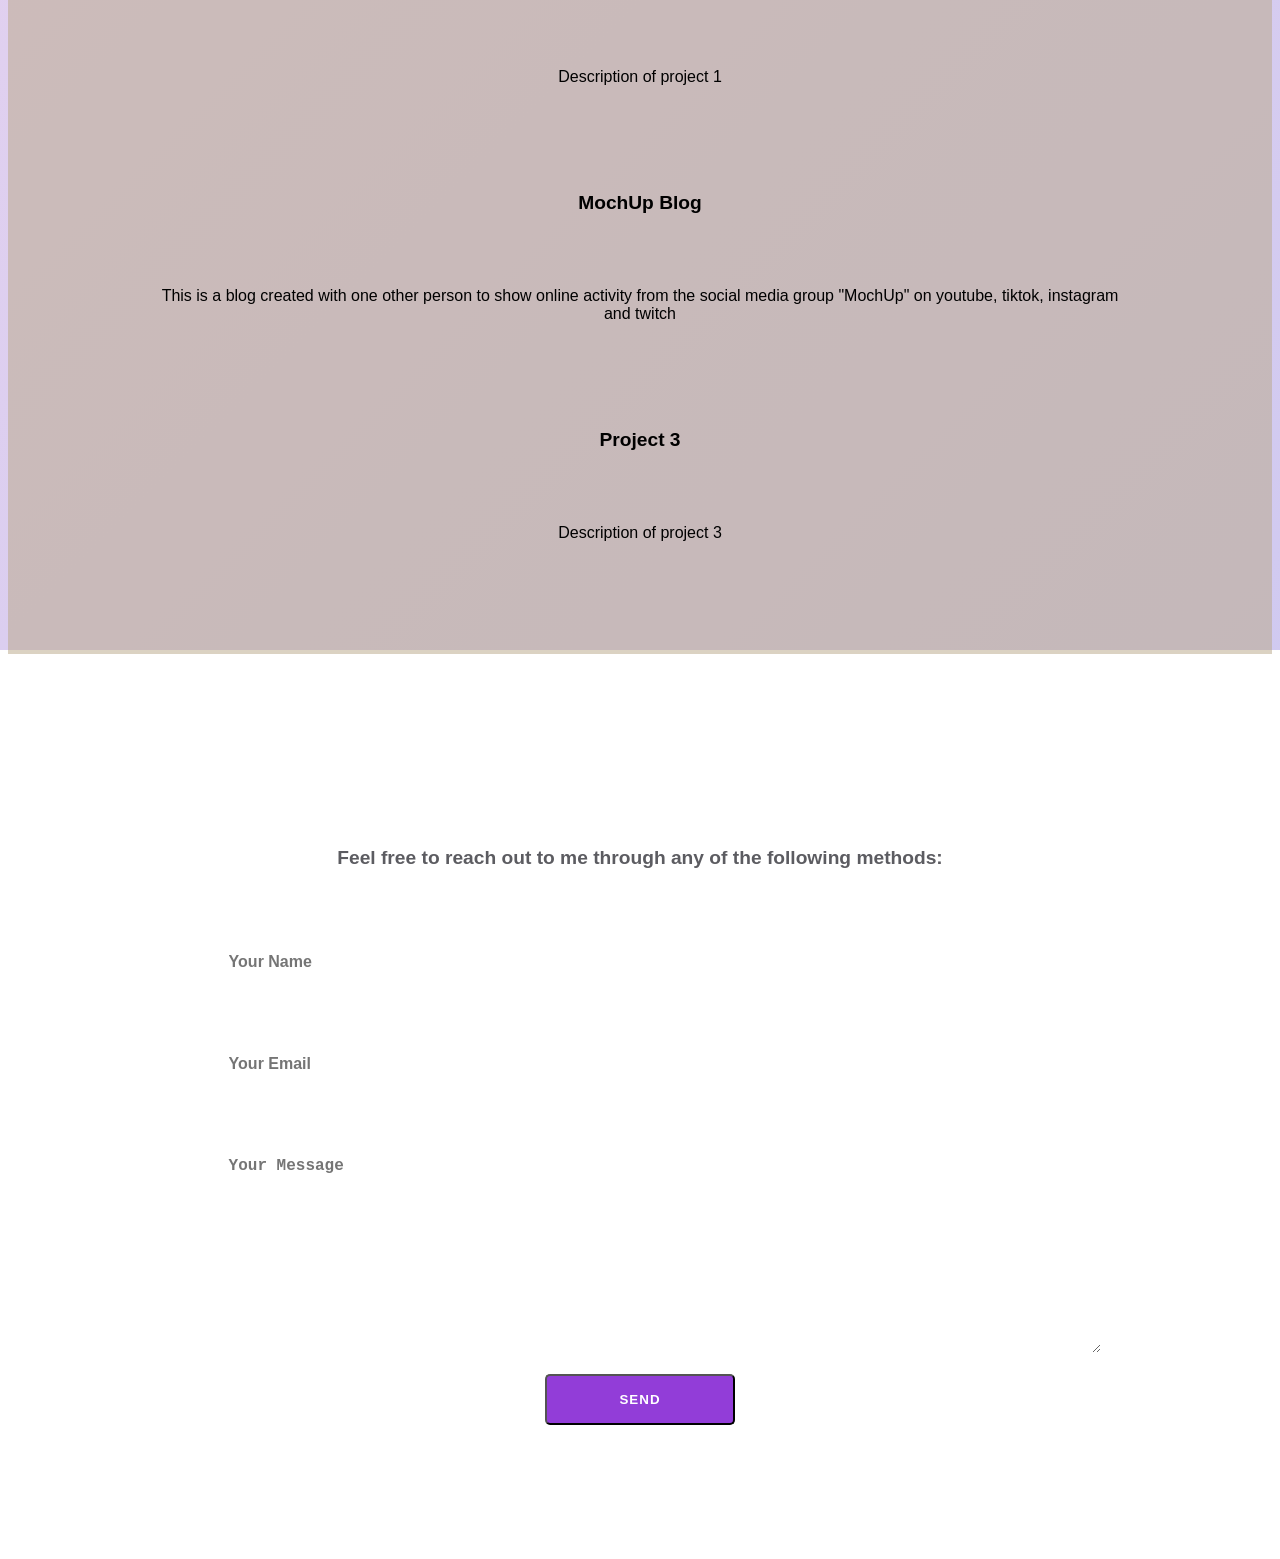
==== commit 25262e68: "session 2.1 "Formspree + js inegratoion" ====
--- a/portfolio.html
+++ b/portfolio.html
@@ -5,6 +5,7 @@
     <meta name="viewport" content="width=device-width, initial-scale=1.0">
     <title>Document</title>
     <link rel="stylesheet" href="portstyle.css">
+    <script src="portscript.js" defer></script>
 </head>
 <body>
     <header id = "banner"> 
@@ -86,8 +87,8 @@
         <h2 class="title"> Contact Me</h2>
         <p><strong>Feel free to reach out to me through any of the following methods:</strong></p>
         <div id="contact-form-container">
-            <form action ="#" id = "contact-form" method ="post">
-                <input type = "hidden" name="form-name" value="form1">
+            <form action ="https://formspree.io/f/mzdznbkn" id = "contact-form" method ="POST">
+                <input type = "hidden" name="form-name" value="contact-form">
                 <div class = "form-field">
                     <label class ="form-label" for="name"> Name:</label>
                     <input required placeholder = "Your Name" type="text" id="name" class = "form-input" name="name">
@@ -100,7 +101,8 @@
                     <label class ="form-label" for="message"> Message:</label>
                     <textarea required cols = "30" rows = "10"placeholder = "Your Message" id="message" class = "form-input" name="message"></textarea> <!-- text area for message -->
                 </div>
-                <a type="submit" id="submit-button" class = "bttn"> Send</a>
+                <button type="submit" id="submit-button" class = "bttn"> Send</button>
+                <p id="my-form-status"></p>
             </form>
         </div>
         </div>
--- a/portstyle.css
+++ b/portstyle.css
@@ -43,7 +43,7 @@
     background-size: 100% 100%;
     animation: gradient 5s ease infinite; 
     color: white;
-    cursor: pointer;
+    
 
     color:transparent;
     background-clip:text;
@@ -134,7 +134,7 @@
     background-size: 100% 100%;
     animation: gradient 5s ease infinite; 
     color: white;
-    cursor: pointer;
+    
 
     color:transparent;
     font-weight: 800;
@@ -203,7 +203,7 @@
     background-size: 100% 100%;
     animation: gradient 5s ease infinite; 
     color: white;
-    cursor: pointer;
+    
 
     color:transparent;
     background-clip:text;
@@ -375,6 +375,7 @@
     padding: 1rem;
     text-align: center;
     transition: transform 0.3s ease;
+    cursor: pointer;
 }
 
 .bttn:hover{
@@ -384,3 +385,11 @@
    
    
 }
+
+#my-form-status{
+    text-align: center;
+    font-size: 1.2rem;
+    font-weight: 600;
+    color: white;
+    padding: 1rem;
+}
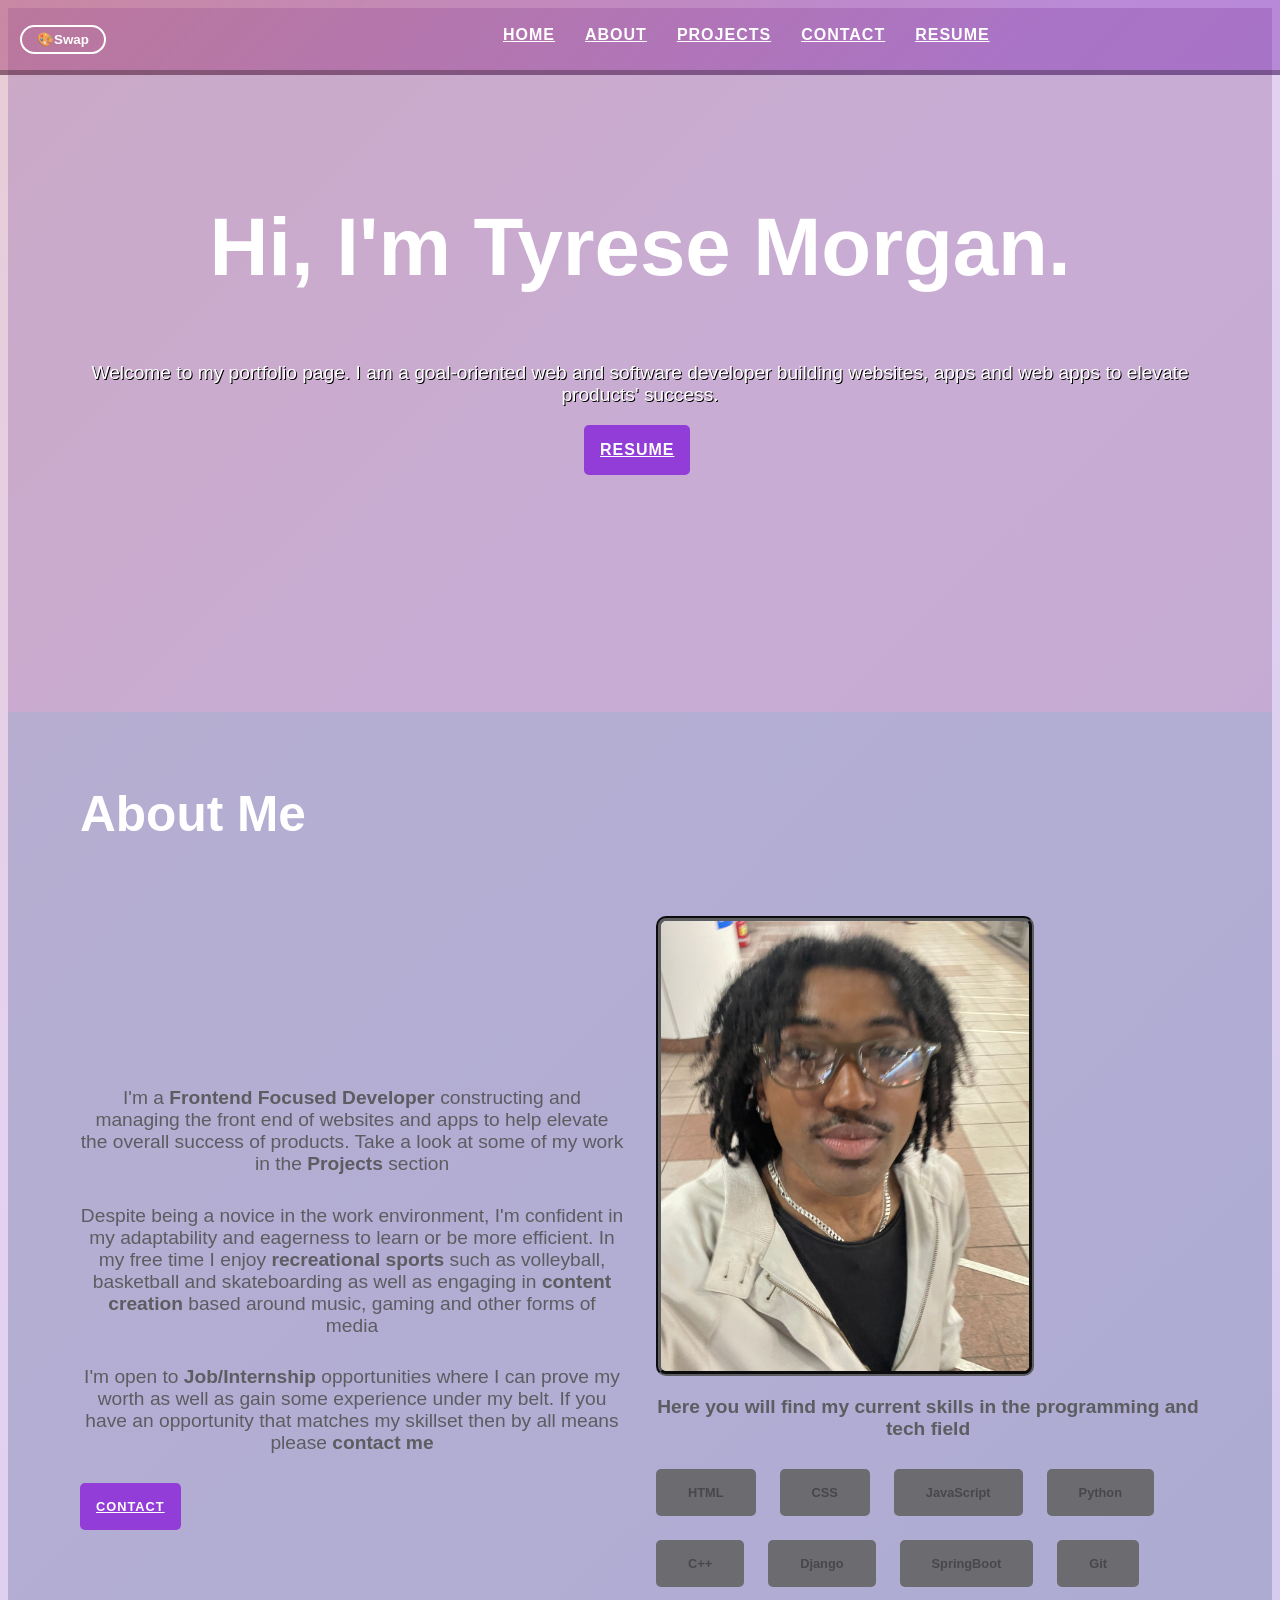
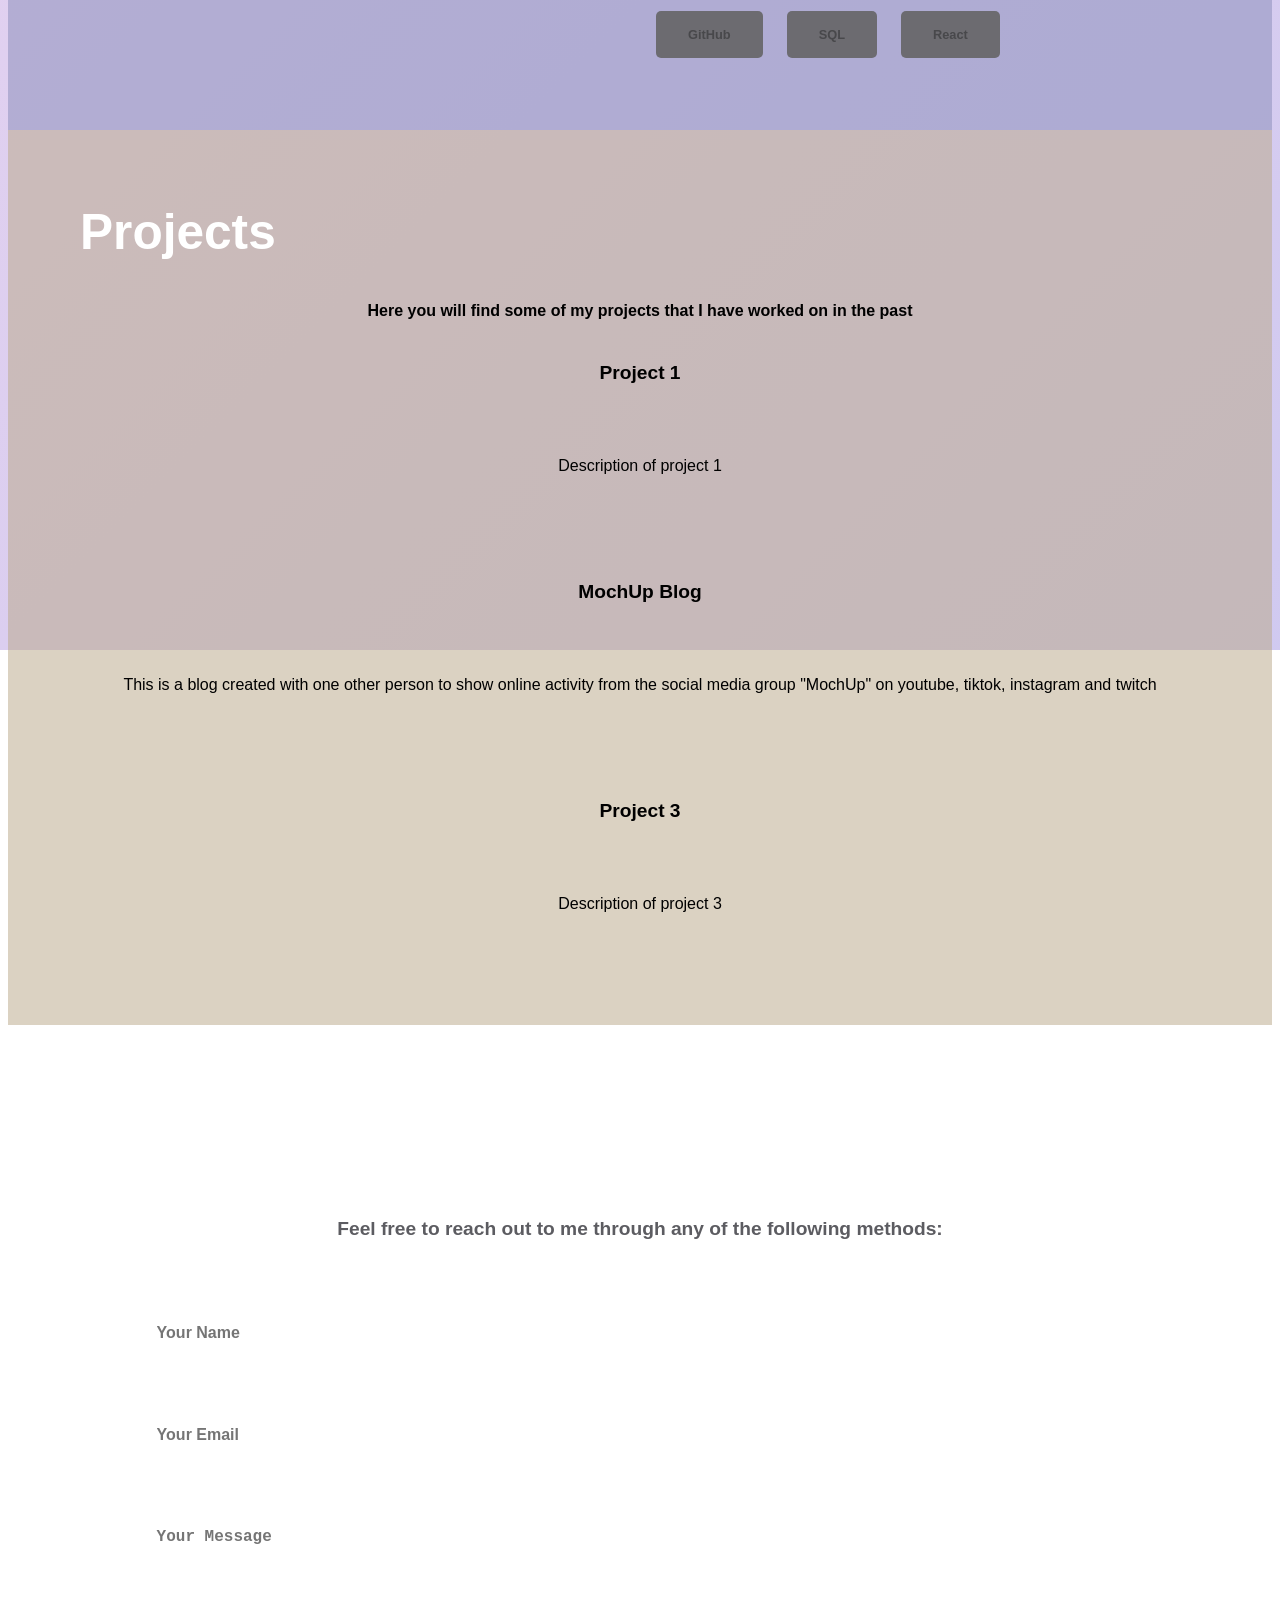
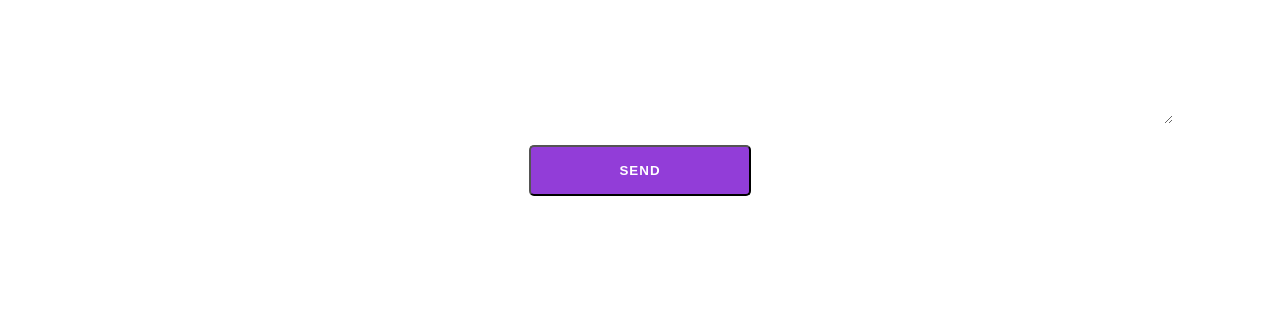
==== commit 9cd65507: "typo fixing" ====
--- a/portfolio.html
+++ b/portfolio.html
@@ -26,12 +26,13 @@
                     <a href="CV.html" class = "link">Resume</a>
 
         </ul>
+        <button id="theme-toggle">🎨Swap</button>
     </header>
 
     <section id="home">
         <div class = "main-container">
         <h1> Hi, I'm Tyrese Morgan.</h1>
-        <p> Welcome to my porfolio page. I am a goal-oriented web and software developer building websites, apps and web apps to evelate products' success.</p>
+        <p> Welcome to my portfolio page. I am a goal-oriented web and software developer building websites, apps and web apps to elevate products' success.</p>
         <a href="CV.html" id="resume" class="bttn">Resume</a>
         </div>
     </section>
@@ -41,14 +42,15 @@
         <h2 class="title"> About Me</h2>
         
         <div id="about-left">
-            <h3> All about me!</h3>
-            <p> I'm a <strong>Backend Focused Developer</strong> constructing and managing the back end of websites and apps to help elevate the overall success of products. Take a look at some of my work in the <strong>Projects</strong> section.</p>
-            <p>Despite being a novice in the work environment, I'm confident in my adaptability and eagerness to learn or be more efficient. In my free time I enjoy <strong>recreational sports</strong> such as volleyball, basketball and skateboaring as well as dabbling in <strong>creating content</strong> based around music, gaming and other forms of media</p>
-            <p>I'm open to <strong>Job/Internship</strong> opportunities where I can prove my worth as well as gain some expereince under my belt. If you have an oppurtunity that matches my skillset then by all means please <strong>contact me</strong></p>
+
+            <p> I'm a <strong>Frontend Focused Developer</strong> constructing and managing the front end of websites and apps to help elevate the overall success of products. Take a look at some of my work in the <strong>Projects</strong> section</p>
+            <p>Despite being a novice in the work environment, I'm confident in my adaptability and eagerness to learn or be more efficient. In my free time I enjoy <strong>recreational sports</strong> such as volleyball, basketball and skateboarding as well as engaging in <strong>content creation</strong> based around music, gaming and other forms of media</p>
+            <p>I'm open to <strong>Job/Internship</strong> opportunities where I can prove my worth as well as gain some experience under my belt. If you have an opportunity that matches my skillset then by all means please <strong>contact me</strong></p>
              <a href="#contact" id="contact-bttn" class="bttn">Contact</a>
         </div>
         <div id="about-right">
-            <p> <strong>Here you will find some info about myself and my current skills in the programming and tech field</strong></p>
+            <img id = "pic" src="profile-pic.jpg" alt="Tyrese Morgan Profile Picture">
+            <p> <strong>Here you will find my current skills in the programming and tech field</strong></p>
             <div class="skills">HTML</div>
             <div class="skills">CSS</div>
             <div class="skills">JavaScript</div>
--- a/portstyle.css
+++ b/portstyle.css
@@ -36,10 +36,6 @@
 h1:hover{   
     transform: translateY(-5px);
     background: linear-gradient(-45deg, #1a1d4ec2, #d80a4e65, #1b5227);
-    background-position: center center;
-    background-repeat: no-repeat;/*prevents repeat*/
-    background-attachment:fixed;
-    position: relative;
     background-size: 100% 100%;
     animation: gradient 5s ease infinite; 
     color: white;
@@ -127,13 +123,9 @@
     transition: transform 0.3s ease;
     transform: scale(1.1);
     background: linear-gradient(-45deg, #1a1d4ec2, #d80a4e65, #1b5227);
-    background-position: center center;
-    background-repeat: no-repeat;/*prevents repeat*/
-    background-attachment:fixed;
-    position: relative;
     background-size: 100% 100%;
     animation: gradient 5s ease infinite; 
-    color: white;
+
     
 
     color:transparent;
@@ -166,11 +158,11 @@
     max-width: 120rem;
     width: 92%;
     margin: auto;
-      max-width: 60rem;
+    max-width: 70rem;
 }
 
 #resume{
-    margin-left: 50%;
+    margin-left: 45%;
     padding: 1rem;
 
 }
@@ -196,15 +188,8 @@
 #about h2:hover{
     transform: translateY(-5px);
     background: linear-gradient(-45deg, #05a5aad8, #c27012c0, #681225);
-     background-position: center center;
-    background-repeat: no-repeat;/*prevents repeat*/
-    background-attachment:fixed;
-    position: relative;
     background-size: 100% 100%;
     animation: gradient 5s ease infinite; 
-    color: white;
-    
-
     color:transparent;
     background-clip:text;
 }
@@ -223,11 +208,23 @@
     grid-column: 2;  
     
 }
+#pic{
+    border: groove #5c5c61 5px;
+    border-radius: 10px;
+    width: 23rem;
+    height: 50vh;
+}
 
 #about-right p{
  font-size: 1.2rem;
  padding-bottom: 10px;
 }
+#about-left p{
+ font-size: 1.2rem;
+ padding-bottom: 10px;
+}
+
+
 
 
 .skills{
@@ -247,14 +244,9 @@
     transform: translateY(-7px);
     box-shadow: 0 15px 20px rgba(0, 0, 0, 0.3);
     background: linear-gradient(-45deg, #464fd393, #7c1eb365, #e98b34);
-    background-position: center center;
-    background-repeat: no-repeat;/*prevents repeat*/
-    background-attachment:fixed;
-    position: relative;
     background-size: 400% 400%;
     animation: gradient 7s ease infinite; 
     color: white;
-    cursor: pointer;
 }
 
 #projects{
@@ -266,14 +258,8 @@
 #projects h2:hover{
     transform: translateY(-5px);
     background: linear-gradient(-45deg, #1a1d4ec2, #d80a4e65, #1b5227);
-    background-position: center center;
-    background-repeat: no-repeat;/*prevents repeat*/
-    background-attachment:fixed;
-    position: relative;
     background-size: 100% 100%;
     animation: gradient 5s ease infinite; 
-    color: white;
-    cursor: pointer;
 
     color:transparent;
     background-clip:text;
@@ -287,7 +273,7 @@
 }
 
 #contact{
-background: linear-gradient(-45deg, #464fd393, #7c1eb365, #e98b34);
+    background: linear-gradient(-45deg, #464fd393, #7c1eb365, #e98b34);
     background-position: center center;
     background-repeat: no-repeat;/*prevents repeat*/
     background-attachment:fixed;
@@ -304,15 +290,7 @@
 #contact h2:hover{
     transform: translateY(-5px);
     background: linear-gradient(-45deg, #62117ad8, #1c5e0bc0, #1ae06d);
-     background-position: center center;
-    background-repeat: no-repeat;/*prevents repeat*/
-    background-attachment:fixed;
-    position: relative;
-    background-size: 100% 100%;
-    animation: gradient 5s ease infinite; 
-    color: white;
-    cursor: pointer;
-
+    animation: gradient 5s ease infinite; 
     color:transparent;
     background-clip:text;
 }
@@ -388,8 +366,93 @@
 
 #my-form-status{
     text-align: center;
-    font-size: 1.2rem;
-    font-weight: 600;
-    color: white;
-    padding: 1rem;
-}
+  
+}
+/* toggle button*/
+#theme-toggle{
+    background: transparent;
+    border: 2px solid white;
+    color: white;
+    padding: 5px 15px;
+    border-radius: 20px;
+    cursor: pointer;
+    font-weight: bold;
+    position: absolute; 
+    left: 20px;
+    top: 25px;
+    transition: all 0.3s ease;
+}
+
+#theme-toggle:hover {
+    background: white;
+    color: #923dd8;
+}
+
+
+
+/* --- SECTION 1: HOME --- */
+/* 1. Background becomes the H1's dark green/red gradient */
+body.gradient-mode #home {
+    background: linear-gradient(-45deg, #1a1d4ec2, #d80a4e65, #1b5227);
+    background-size: 400% 400%;
+    animation: gradient 7s ease infinite; /* Faster animation like the text had */
+}
+/* 2. Text becomes the old purple background color */
+body.gradient-mode #home h1 {
+    color: #b18bbb; 
+    background: none; 
+    -webkit-text-fill-color: initial;
+    text-shadow: 2px 2px 4px rgba(0,0,0,0.5); /* Shadow ensures readability */
+}
+
+
+/* --- SECTION 2: ABOUT --- */
+/* 1. Background becomes the H2's teal/orange/maroon gradient */
+body.gradient-mode #about {
+    background: linear-gradient(45deg, #05a5aad8, #c27012c0, #681225);
+    background-size: 400% 400%;
+    animation: gradient 7s ease infinite;
+}
+/* 2. Text becomes the old blue-grey background color */
+body.gradient-mode #about h2 {
+    color: #8b8ebb;
+    background: none;
+    -webkit-text-fill-color: initial;
+    text-shadow: 2px 2px 4px rgba(0,0,0,0.5);
+}
+
+
+/* --- SECTION 3: PROJECTS --- */
+/* 1. Background becomes the H2's gradient */
+body.gradient-mode #projects {
+    background: linear-gradient(-45deg, #1a1d4ec2, #d80a4e65, #1b5227);
+    background-size: 400% 400%;
+    animation: gradient 7s ease infinite;
+}
+/* 2. Text becomes the old beige background color */
+body.gradient-mode #projects h2 {
+    color: #bbaa8b; /* Removed transparency for better visibility */
+    background: none;
+    -webkit-text-fill-color: initial;
+    text-shadow: 2px 2px 4px rgba(0,0,0,0.5);
+}
+
+
+/* --- SECTION 4: CONTACT --- */
+/* 1. Swap from the default Blue/Orange gradient to the Green/Purple gradient */
+body.gradient-mode #contact {
+    /* This is the gradient currently used on your Contact H2 Hover */
+    background: linear-gradient(45deg, #62117ad8, #1c5e0bc0, #1ae06d);
+    background-size: 400% 400%;
+    animation: gradient 7s ease infinite;
+}
+
+/* 2. Text color swap */
+body.gradient-mode #contact h2 {
+    background: linear-gradient(-45deg, #464fd393, #7c1eb365, #e98b34);
+    background-size: 100% 100%;
+    animation: gradient 5s ease infinite; 
+    color:transparent;
+    background-clip:text;
+    
+}
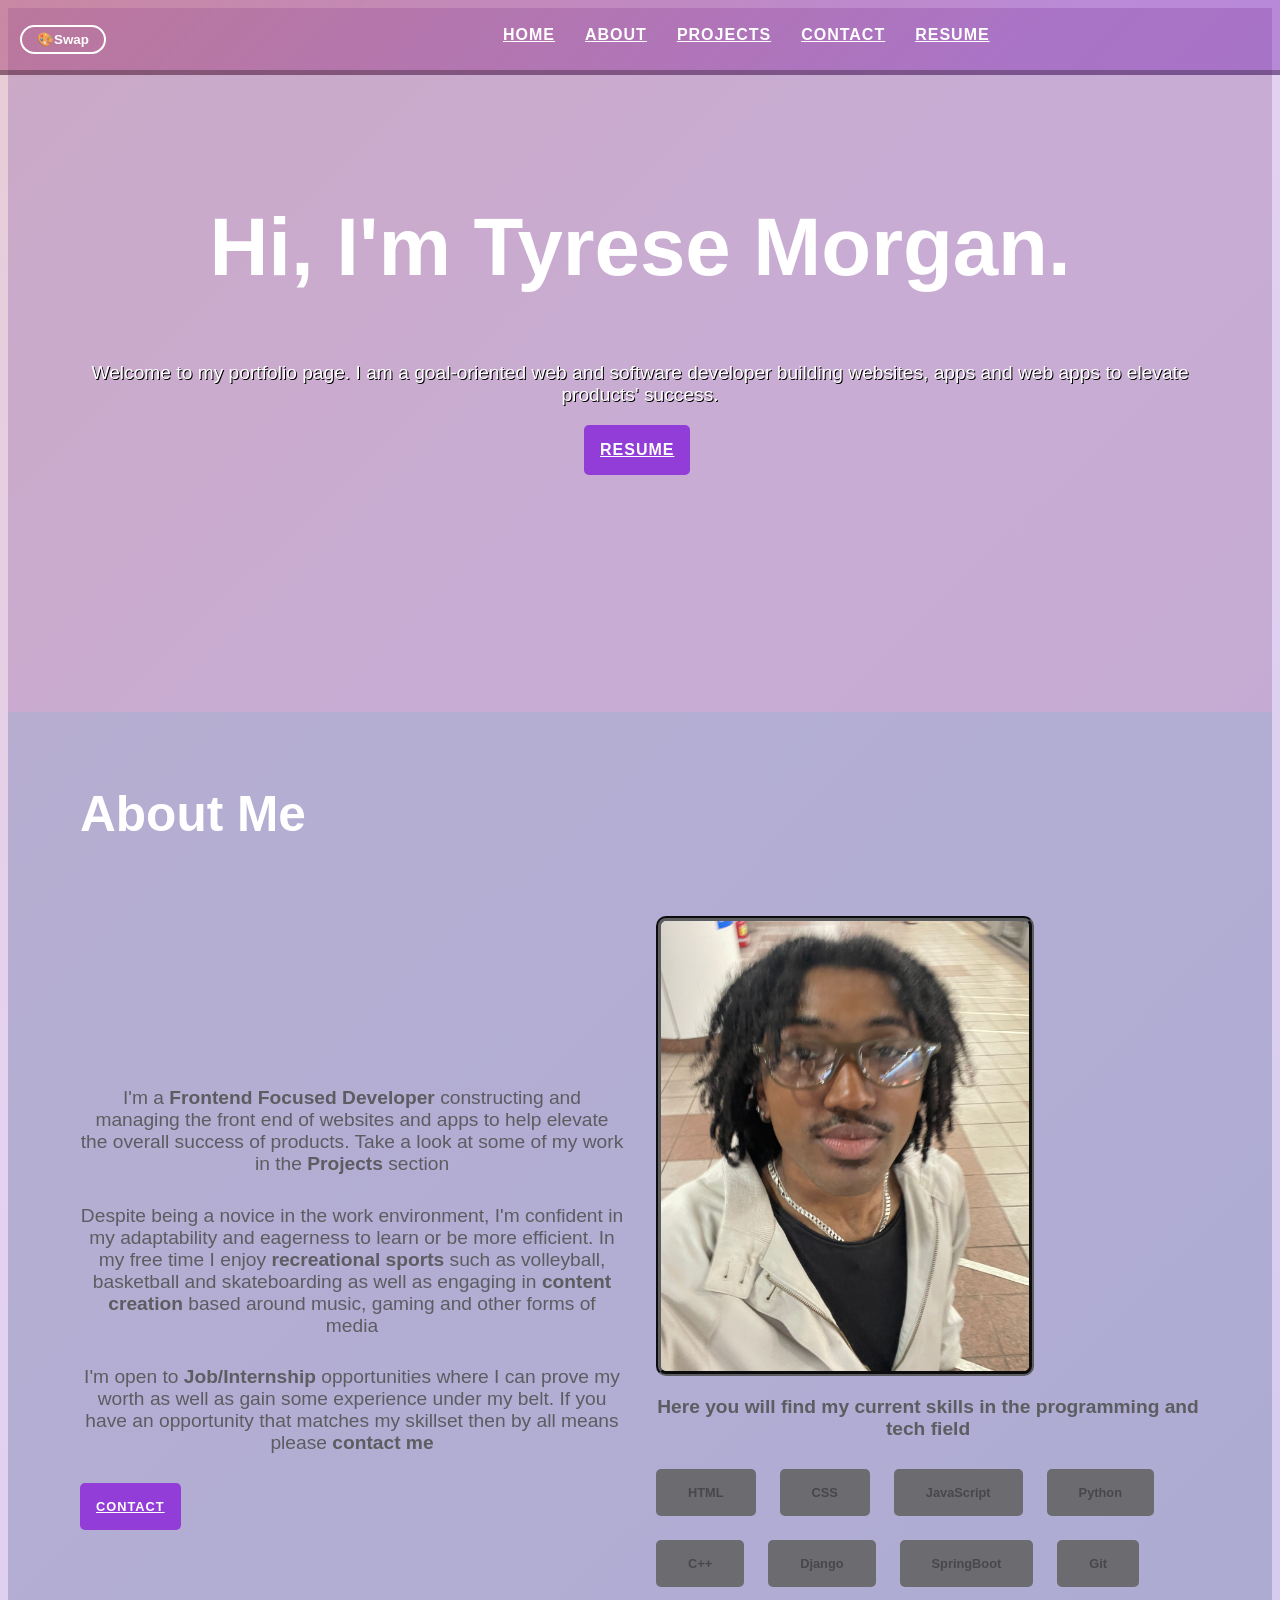
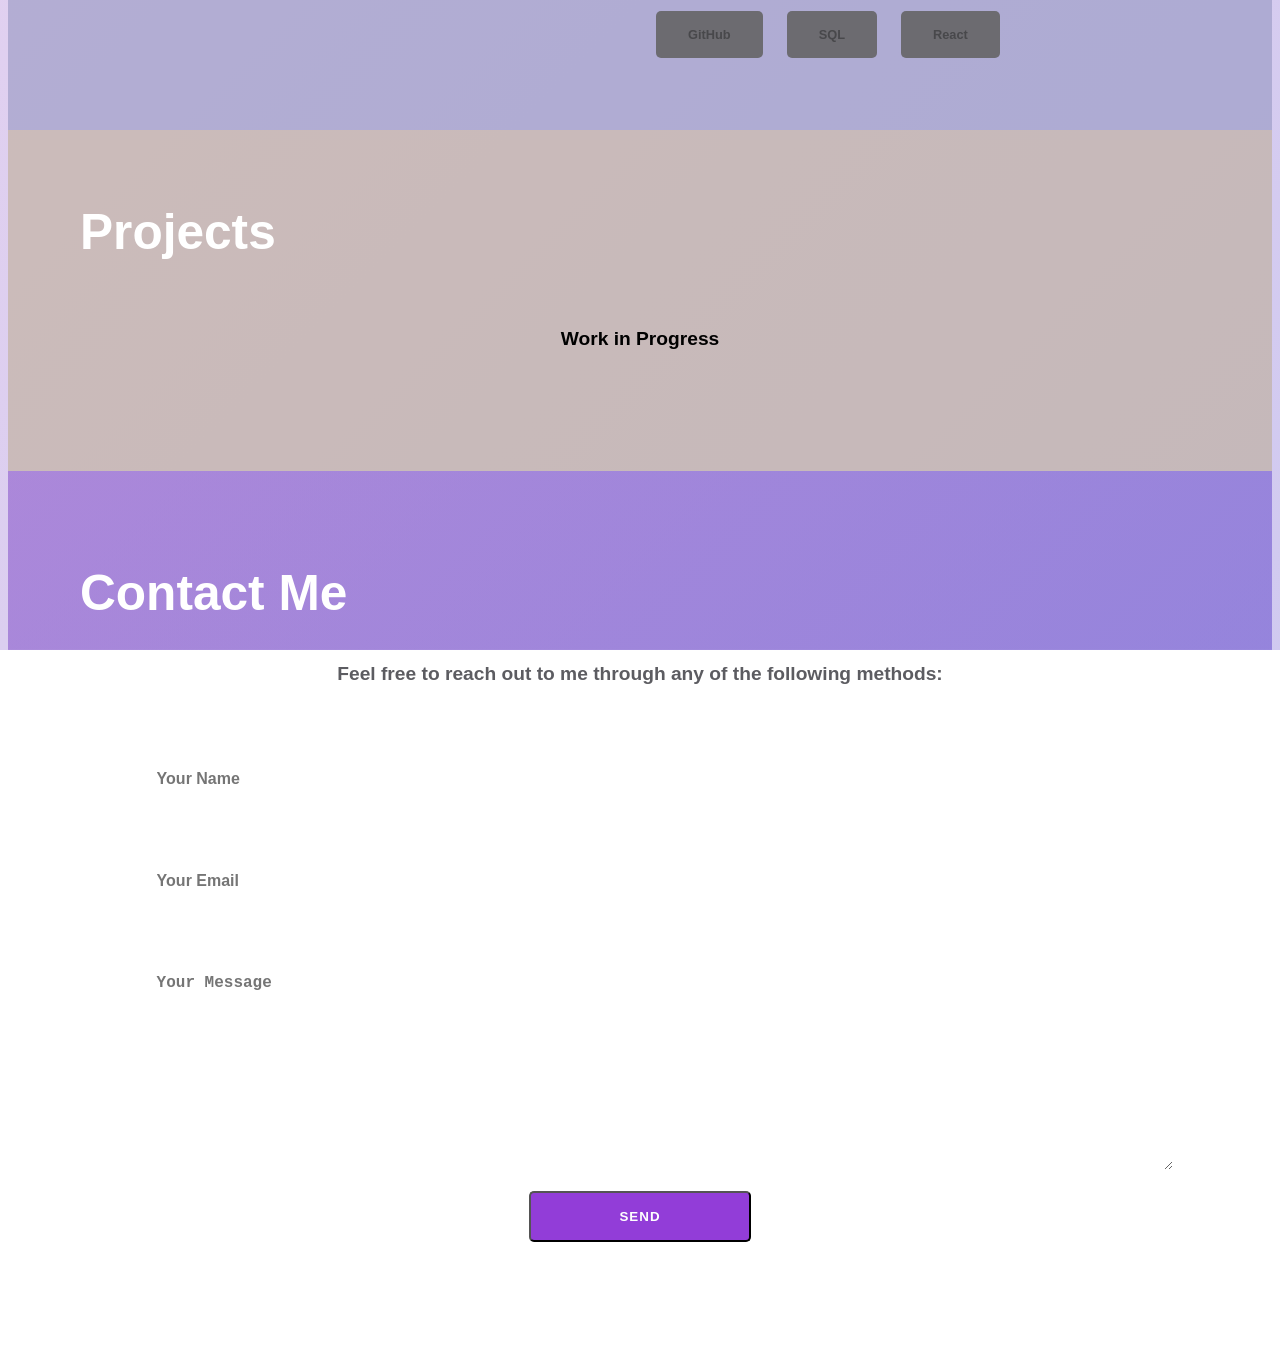
==== commit 68772094: "Removed projects for public release" ====
--- a/portfolio.html
+++ b/portfolio.html
@@ -68,7 +68,10 @@
     <section id="projects">
         <div class = "main-container">
         <h2 class="title"> Projects</h2>
-        <p><strong>Here you will find some of my projects that I have worked on in the past</strong></p>
+        <div class = "project-card">
+            <h4> Work in Progress</h4>
+        </div>
+        <!--<p><strong>Here you will find some of my projects that I have worked on in the past</strong></p>
         <div class="project-card">
             <h4> Project 1</h4>
             <p> Description of project 1</p>
@@ -81,7 +84,7 @@
             <h4> Project 3</h4>
             <p> Description of project 3</p>
         </div>
-        </div>
+        </div>-->
     </section>
 
     <section id="contact">
